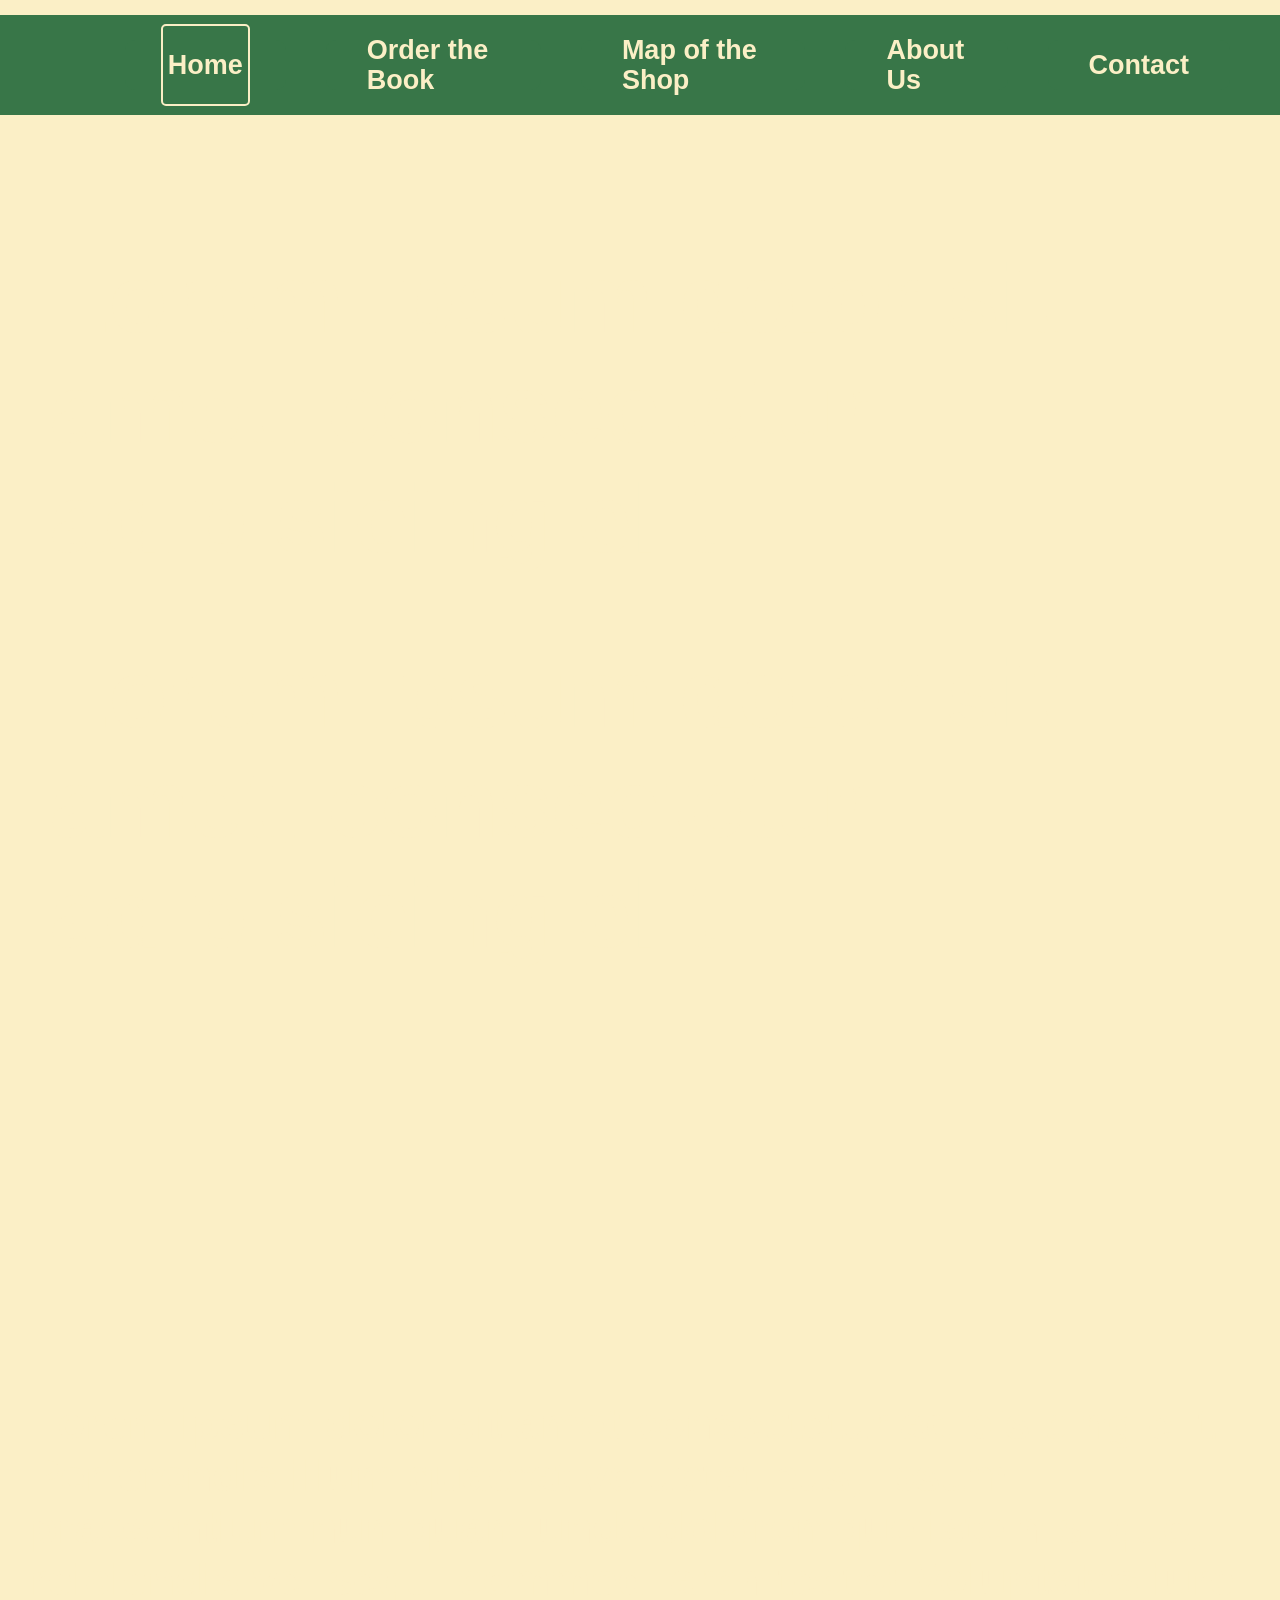
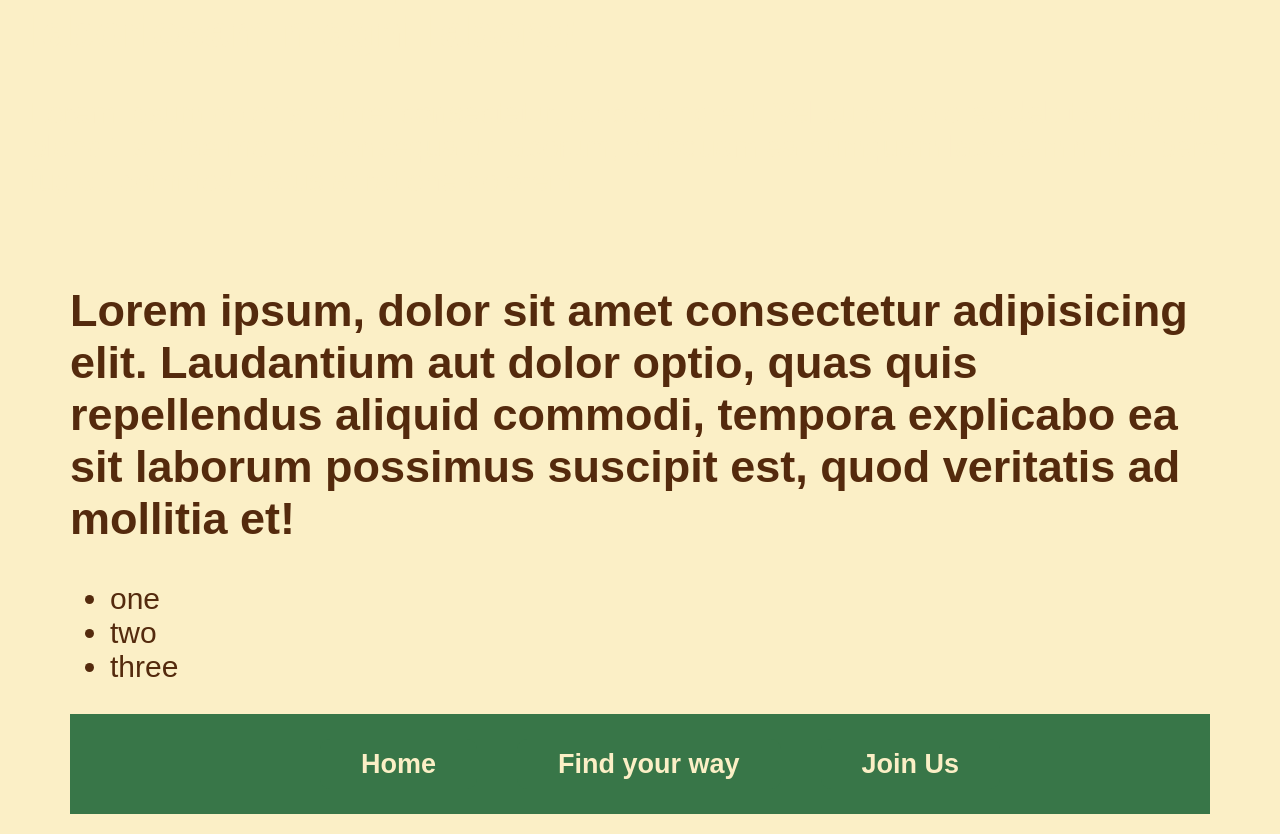
==== index.html @ 25ea09a2 "Created  the main page structure and nav(html+css) Implemented the main page structure and navigatio" ====
<!DOCTYPE html>
<html>
<head>
<title>PuffyLoopHome</title>
<link rel="stylesheet" href="style.css">
</head>
<body>

    <header>
        <ul class="list">
            <li class="logo">
                <img src="file:///C:/Users/PC11/Desktop/Bookshop Dog-Eared Pages/pexels-octavian-5918360.jpg" alt="" width="100%">
            </li>
            <li>
                <a href="file:///C:/Users/PC11/Desktop/Bookshop Dog-Eared Pages/index.html" class="active"><h2>Home</h2></a>
            </li>
            <li>
                <a href="file:///C:/Users/PC11/Desktop/Bookshop Dog-Eared Pages/Order/order.html"><h2>Order the Book</h2></a>
            </li>
            <li>
                <a href="file:///C:/Users/PC11/Desktop/Bookshop Dog-Eared Pages/Map/map.html"><h2>Map of the Shop</h2></a>
            </li>
            <li>
                <a href="file:///C:/Users/PC11/Desktop/Bookshop Dog-Eared Pages/About/about.html"><h2>About Us</h2></a>
            </li>
            <li>
                <a href="file:///C:/Users/PC11/Desktop/Bookshop Dog-Eared Pages/Contact/contact.html"><h2>Contact</h2></a>
            </li>
        </ul>
    </header>

    <img class="mainimg" src="file:///C:/Users/PC11/Desktop/Bookshop Dog-Eared Pages/olena-bohovyk-YDD4_N21rYU-unsplash.jpg" alt="">
        
    <div class="headertext">
        <h1>Lorem ipsum dolor sit amet, consectetur adipisicing elit</h1> 
        <h1>Lorem ipsum dolor sit amet, consectetur adipisicing elit</h1>
    </div>
    
    <div class="text">
        <div class="firsttext">
            <h2>Lorem ipsum dolor sit amet consectetur adipisicing elit. Perferendis illum quaerat voluptatibus, ipsum praesentium numquam unde doloremque iste nisi quo, reiciendis vel sequi commodi architecto! Voluptates iure laboriosam magni labore!</h2>
            <p>Lorem ipsum dolor sit amet consectetur, adipisicing elit. Vel culpa dolores debitis magnam blanditiis vitae mollitia consequatur laborum, quisquam ea numquam labore minima libero, fugiat, commodi natus at ratione dolorem.</p>
        </div>

        <div class="secondtext">
            <h2>Lorem ipsum, dolor sit amet consectetur adipisicing elit. Laudantium aut dolor optio, quas quis repellendus aliquid commodi, tempora explicabo ea sit laborum possimus suscipit est, quod veritatis ad mollitia et!</h2>

            <ul>
                <li>one</li>
                <li>two</li>
                <li>three</li>
            </ul>


    <article class="down">
        <ul class="list">
            <li>
                <a href="file:///C:/Users/PC11/Desktop/Bookshop Dog-Eared Pages/index.html" class="active"><h2>Home</h2></a>
            </li>
            <li>
                <a href="file:///C:/Users/PC11/Desktop/Bookshop Dog-Eared Pages/Map/map.html"><h2>Find your way</h2></a>
            </li>
            <li>
                <a href="file:///C:/Users/PC11/Desktop/Bookshop Dog-Eared Pages/Contact/contact.html"><h2>Join Us</h2></a>
            </li>
        </ul>
    </article>
 
</body>
</html>
---- style.css ----
body{
    margin: 0px;
    padding: 0px;
    font-family: sans-serif;
    font-size: 15px;
    color: rgb(251, 239, 198);
    background-color: rgb(251, 239, 198);
}

.list li{
    display: flex;
    flex: 0 1 auto;
    vertical-align: middle;
    align-items: center;
    font-weight: 900;
    font-size: large;
    height: 50px;
}

.list li:not(.logo){
    padding: 0 2em;
    background-color: rgb(56, 118, 72);
    border-radius: 10px;
    margin: 20px;
}

.list li:not(.logo):hover{
    background-color: rgb(1, 46, 27);
}

header .list {
    background-color:rgb(56, 118, 72);
    padding: 0 2em;
    height: 100px;
    align-items: center;
}

header .logo{
    padding: 10px;
    width: 50px;
    margin: 10px;
}

header img, a{
    border-radius: 5px;
}

a {
    line-height: 30px;
    text-decoration: none;
    color: rgb(251, 239, 198);
    padding: 2px 5px;
}

header{
    position: sticky;
    top: 0;
    width: 100%;
}

.list{
    display: flex;
    justify-content: space-around;
}

header a.active {
    border: 2px solid rgb(251, 239, 198);
}

html {
    scroll-behavior: smooth;
}

.headertext{
    position: relative;
    color: rgb(251, 239, 198);
    padding: 50px;
    font-size: 320%;
}

.mainimg{
    width: 100%;
    position: absolute;
}

.text{
    display: flex;
    flex-direction: column;
    position: relative;
    margin-top: 10%;
}

.firsttext{
    color: rgb(251, 239, 198);
    padding: 150px 30px 0 30px ;
    font-size: 200%;
}

.secondtext{
    color: rgb(84, 42, 13);
    padding: 20px;
    font-size: 200%;
    margin-left: 50px;
    margin-right: 50px;
}

.flex{
    display: flex;
    flex-direction: row;
    flex-wrap: nowrap;
    gap: 8px;
    margin-left: 0;
    overflow-x: auto;
    overflow-y: hidden;
    padding-right: 20px;
}

.flex img{
    border-radius: 10px;
    flex: 0 0 300px;
    width: 225px;
    height: 300px;
    object-fit: cover;
    transition: transform 0.3s ease;
}

.flex img:hover {
    transform: scale(1.15);
}

.down{
    width: 100%;
    background-color: rgb(56, 118, 72);
    height: 100px;
    justify-content: space-around;
    display: flex;
    align-items: center;
}


@media (max-width: 600px){

}
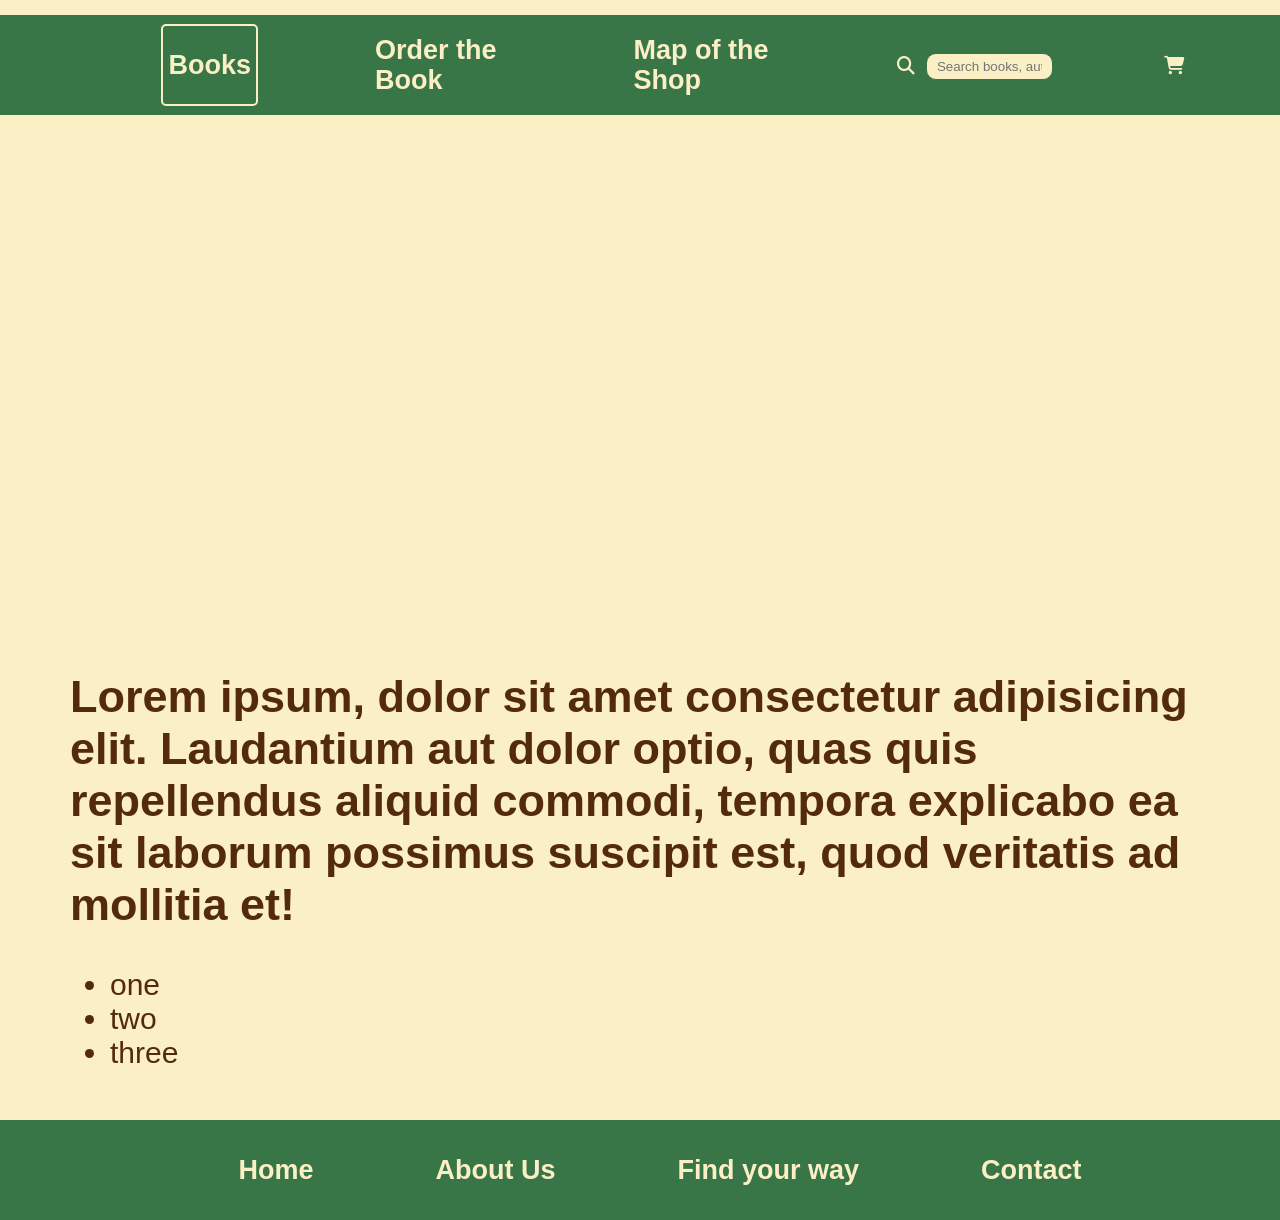
==== commit f3d0ed6c: "Updated the Main page (html+css), promts. Updated the Main page (html+css), promts.: Renamed the ma" ====
--- a/index.html
+++ b/index.html
@@ -1,8 +1,10 @@
 <!DOCTYPE html>
 <html>
 <head>
-<title>PuffyLoopHome</title>
+<title>BookshopDog-EaredPagesHome</title>
 <link rel="stylesheet" href="style.css">
+<link rel="stylesheet" href="https://cdnjs.cloudflare.com/ajax/libs/font-awesome/6.6.0/css/all.min.css">
+
 </head>
 <body>
 
@@ -12,7 +14,7 @@
                 <img src="file:///C:/Users/PC11/Desktop/Bookshop Dog-Eared Pages/pexels-octavian-5918360.jpg" alt="" width="100%">
             </li>
             <li>
-                <a href="file:///C:/Users/PC11/Desktop/Bookshop Dog-Eared Pages/index.html" class="active"><h2>Home</h2></a>
+                <a href="file:///C:/Users/PC11/Desktop/Bookshop Dog-Eared Pages/index.html" class="active"><h2>Books</h2></a>
             </li>
             <li>
                 <a href="file:///C:/Users/PC11/Desktop/Bookshop Dog-Eared Pages/Order/order.html"><h2>Order the Book</h2></a>
@@ -20,22 +22,21 @@
             <li>
                 <a href="file:///C:/Users/PC11/Desktop/Bookshop Dog-Eared Pages/Map/map.html"><h2>Map of the Shop</h2></a>
             </li>
-            <li>
-                <a href="file:///C:/Users/PC11/Desktop/Bookshop Dog-Eared Pages/About/about.html"><h2>About Us</h2></a>
+            <li class="search">
+                <a href="#"><input type="text" placeholder="Search books, autors, ISBNs"></a>
             </li>
-            <li>
-                <a href="file:///C:/Users/PC11/Desktop/Bookshop Dog-Eared Pages/Contact/contact.html"><h2>Contact</h2></a>
+            <li class="busket">
+                <a href="#"></a>
             </li>
         </ul>
     </header>
 
-    <img class="mainimg" src="file:///C:/Users/PC11/Desktop/Bookshop Dog-Eared Pages/olena-bohovyk-YDD4_N21rYU-unsplash.jpg" alt="">
-        
-    <div class="headertext">
-        <h1>Lorem ipsum dolor sit amet, consectetur adipisicing elit</h1> 
-        <h1>Lorem ipsum dolor sit amet, consectetur adipisicing elit</h1>
-    </div>
-    
+
+
+    bestsellers
+
+
+
     <div class="text">
         <div class="firsttext">
             <h2>Lorem ipsum dolor sit amet consectetur adipisicing elit. Perferendis illum quaerat voluptatibus, ipsum praesentium numquam unde doloremque iste nisi quo, reiciendis vel sequi commodi architecto! Voluptates iure laboriosam magni labore!</h2>
@@ -50,18 +51,22 @@
                 <li>two</li>
                 <li>three</li>
             </ul>
-
+        </div>  
+    </div>
 
     <article class="down">
         <ul class="list">
             <li>
-                <a href="file:///C:/Users/PC11/Desktop/Bookshop Dog-Eared Pages/index.html" class="active"><h2>Home</h2></a>
+                <a href="file:///C:/Users/PC11/Desktop/Bookshop Dog-Eared Pages/index.html"><h2>Home</h2></a>
+            </li>
+             <li>
+                <a href="file:///C:/Users/PC11/Desktop/Bookshop Dog-Eared Pages/About/about.html"><h2>About Us</h2></a>
             </li>
             <li>
                 <a href="file:///C:/Users/PC11/Desktop/Bookshop Dog-Eared Pages/Map/map.html"><h2>Find your way</h2></a>
             </li>
             <li>
-                <a href="file:///C:/Users/PC11/Desktop/Bookshop Dog-Eared Pages/Contact/contact.html"><h2>Join Us</h2></a>
+                <a href="file:///C:/Users/PC11/Desktop/Bookshop Dog-Eared Pages/Contact/contact.html"><h2>Contact</h2></a>
             </li>
         </ul>
     </article>
--- a/style.css
+++ b/style.css
@@ -1,3 +1,7 @@
+html {
+    scroll-behavior: smooth;
+}
+
 body{
     margin: 0px;
     padding: 0px;
@@ -67,15 +71,30 @@
     border: 2px solid rgb(251, 239, 198);
 }
 
-html {
-    scroll-behavior: smooth;
+.list .search input{
+    margin-left: 5%;
+    padding: 5px 10px;
+    border-radius: 10px;
+    background-color: rgb(251, 239, 198);
+    border: 1px solid  rgb(56, 118, 72) ;
+    box-sizing: border-box;
+    outline: none;
+    margin-top: 0;
+    width: 100%;
 }
 
-.headertext{
-    position: relative;
-    color: rgb(251, 239, 198);
-    padding: 50px;
-    font-size: 320%;
+.list .search::before{
+    content: "\f002";
+    vertical-align: middle;
+    font-family: "Font Awesome 6 Free";
+    color:  rgb(251, 239, 198);
+}
+
+.list .busket::before{
+    content: "\f07a";
+    vertical-align: middle;
+    font-family: "Font Awesome 6 Free";
+    color:  rgb(251, 239, 198);
 }
 
 .mainimg{
@@ -87,12 +106,11 @@
     display: flex;
     flex-direction: column;
     position: relative;
-    margin-top: 10%;
 }
 
 .firsttext{
     color: rgb(251, 239, 198);
-    padding: 150px 30px 0 30px ;
+    padding: 0px 30px 0 30px ;
     font-size: 200%;
 }
 
@@ -130,13 +148,13 @@
 
 .down{
     width: 100%;
-    background-color: rgb(56, 118, 72);
+    background-color:  rgb(56, 118, 72);
     height: 100px;
     justify-content: space-around;
     display: flex;
     align-items: center;
+    position: relative;
 }
-
 
 @media (max-width: 600px){
 
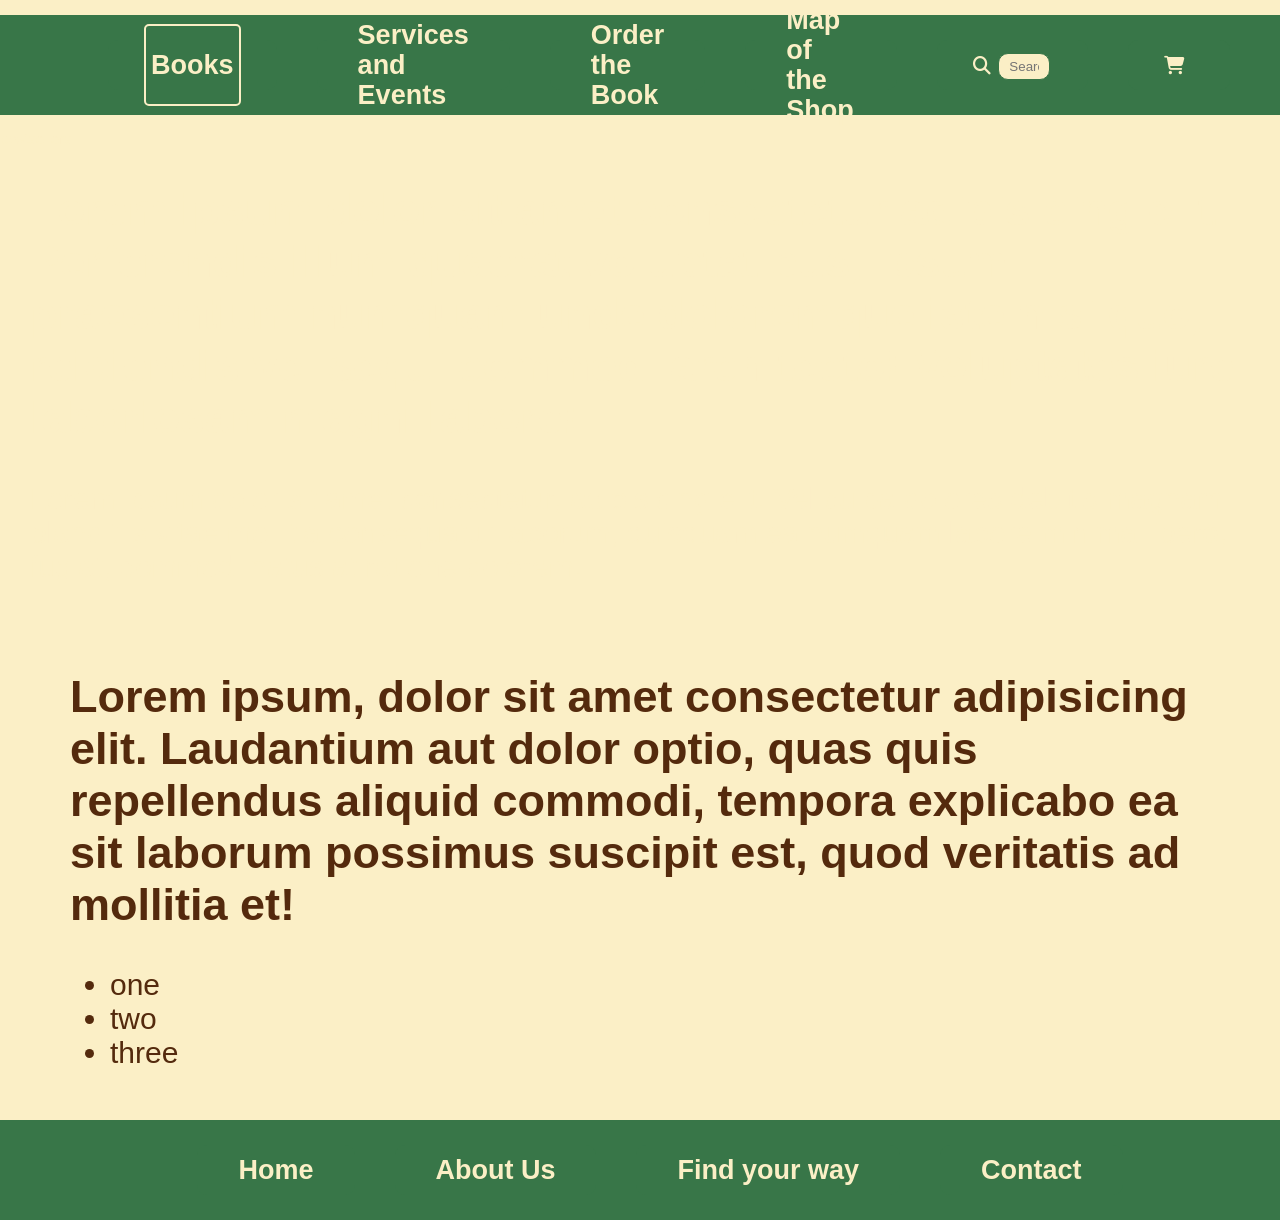
==== commit ca93bf98: "Updated Books Page (html+css) Updated Books Page (html+css): Updated the top navigation by adding t" ====
--- a/index.html
+++ b/index.html
@@ -15,6 +15,9 @@
             </li>
             <li>
                 <a href="file:///C:/Users/PC11/Desktop/Bookshop Dog-Eared Pages/index.html" class="active"><h2>Books</h2></a>
+            </li>
+            <li>
+                <a href="file:///C:/Users/PC11/Desktop/Bookshop Dog-Eared Pages/index.html"><h2>Services and Events</h2></a>
             </li>
             <li>
                 <a href="file:///C:/Users/PC11/Desktop/Bookshop Dog-Eared Pages/Order/order.html"><h2>Order the Book</h2></a>
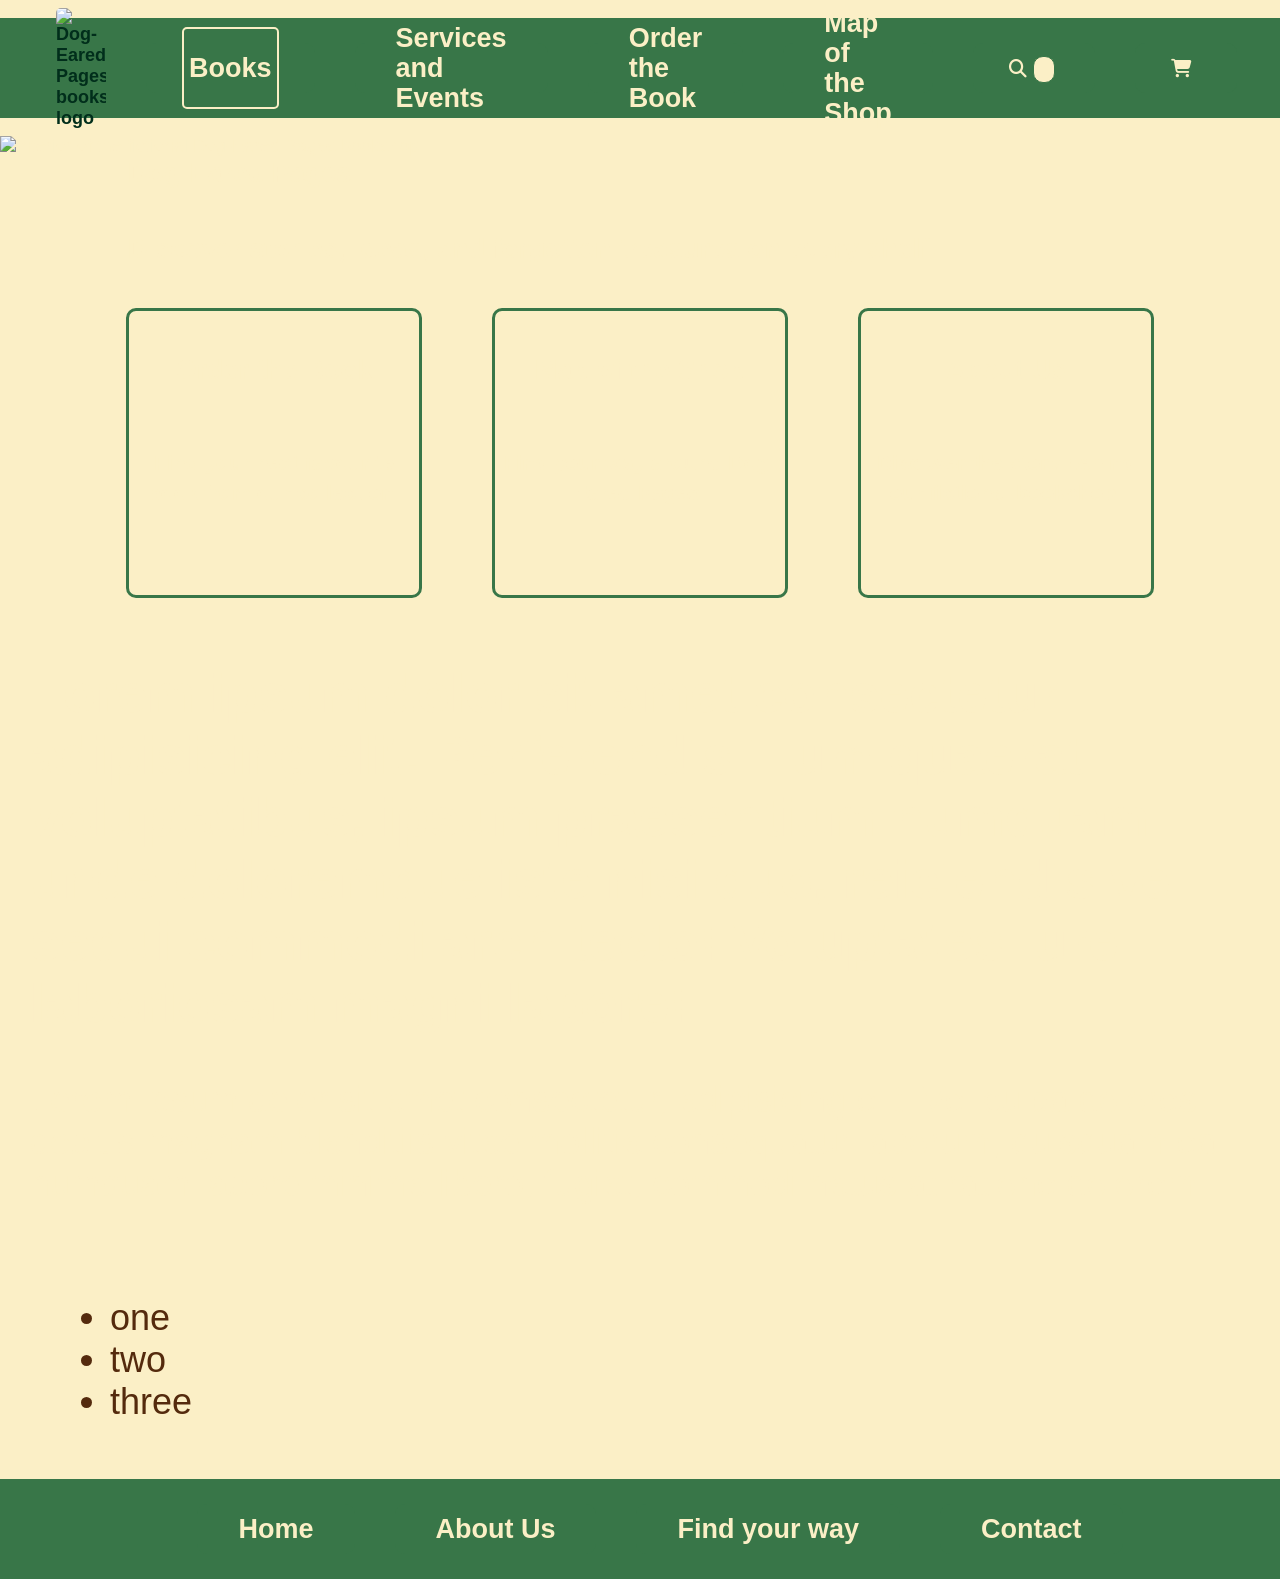
==== commit 97ca0011: "Updated the Home page (html+css) Updated the Home page (html+css): Updated the Home page to align w" ====
--- a/index.html
+++ b/index.html
@@ -1,7 +1,7 @@
 <!DOCTYPE html>
 <html>
 <head>
-<title>BookshopDog-EaredPagesHome</title>
+<title>Home | Bookshop Dog-Eared Pages</title>
 <link rel="stylesheet" href="style.css">
 <link rel="stylesheet" href="https://cdnjs.cloudflare.com/ajax/libs/font-awesome/6.6.0/css/all.min.css">
 
@@ -9,36 +9,70 @@
 <body>
 
     <header>
-        <ul class="list">
-            <li class="logo">
-                <img src="file:///C:/Users/PC11/Desktop/Bookshop Dog-Eared Pages/pexels-octavian-5918360.jpg" alt="" width="100%">
-            </li>
-            <li>
-                <a href="file:///C:/Users/PC11/Desktop/Bookshop Dog-Eared Pages/index.html" class="active"><h2>Books</h2></a>
-            </li>
-            <li>
-                <a href="file:///C:/Users/PC11/Desktop/Bookshop Dog-Eared Pages/index.html"><h2>Services and Events</h2></a>
-            </li>
-            <li>
-                <a href="file:///C:/Users/PC11/Desktop/Bookshop Dog-Eared Pages/Order/order.html"><h2>Order the Book</h2></a>
-            </li>
-            <li>
-                <a href="file:///C:/Users/PC11/Desktop/Bookshop Dog-Eared Pages/Map/map.html"><h2>Map of the Shop</h2></a>
-            </li>
-            <li class="search">
-                <a href="#"><input type="text" placeholder="Search books, autors, ISBNs"></a>
-            </li>
-            <li class="busket">
-                <a href="#"></a>
-            </li>
-        </ul>
+        <nav>
+            <ul class="list">
+                <li class="logo">
+                    <img src="pic/logo.jpg" alt="Dog-Eared Pages bookshop logo" width="100%">
+                </li>
+                <li>
+                    <a href="index.html" class="active"><h2>Books</h2></a>
+                </li>
+                <li>
+                    <a href="services.html"><h2>Services and Events</h2></a>
+                </li>
+                <li>
+                    <a href="order.html"><h2>Order the Book</h2></a>
+                </li>
+                <li>
+                    <a href="map.html"><h2>Map of the Shop</h2></a>
+                </li>
+                <li class="search">
+                    <a href="#"><input type="text" placeholder="Search books, authors, ISBNs"></a>
+                </li>
+                <li class="busket">
+                    <a href="#"></a>
+                </li>
+            </ul>
+        </nav>
     </header>
 
+    <main>
+        <section class="hero">
+            <img class="homeimg" src="pic/1olena-bohovyk.jpg" alt="Interior of the fictional Dog-Eared Pages bookshop">
 
+            <div class="hero_text">
+                <h1>Dog-Eared Pages</h1>
+                <h2>Discover stories, ideas, and forgotten treasures on every shelf.</h2>
+            </div>
+        </section>
 
-    bestsellers
+        <section class="menu_info">
+            <div class="menucards">
 
+                <a href="order.html" class="card">
+                    <div>
+                        <h1>Order the Book</h1>
+                    </div>
+                    <h3>Find your next favourite book from our collection.</h3>
+                </a>
 
+                <a href="map.html" class="card">
+                    <div>
+                        <h1>Map of the Shop</h1>
+                    </div>
+                    <h3>Find your way around Dog-Eared Pages.</h3>
+                </a>
+
+                <a href="about.html" class="card">
+                    <div>
+                        <h1>About Us</h1>
+                    </div>
+                    <h3>Discover the story behind our fictional bookshop.</h3>
+                </a>
+
+            </div>
+        </section>
+    </div>
 
     <div class="text">
         <div class="firsttext">
@@ -47,8 +81,6 @@
         </div>
 
         <div class="secondtext">
-            <h2>Lorem ipsum, dolor sit amet consectetur adipisicing elit. Laudantium aut dolor optio, quas quis repellendus aliquid commodi, tempora explicabo ea sit laborum possimus suscipit est, quod veritatis ad mollitia et!</h2>
-
             <ul>
                 <li>one</li>
                 <li>two</li>
@@ -56,23 +88,24 @@
             </ul>
         </div>  
     </div>
+    </main>
 
-    <article class="down">
+    <footer class="down">
         <ul class="list">
             <li>
-                <a href="file:///C:/Users/PC11/Desktop/Bookshop Dog-Eared Pages/index.html"><h2>Home</h2></a>
+                <a href="index.html"><h2>Home</h2></a>
             </li>
              <li>
-                <a href="file:///C:/Users/PC11/Desktop/Bookshop Dog-Eared Pages/About/about.html"><h2>About Us</h2></a>
+                <a href="about.html"><h2>About Us</h2></a>
             </li>
             <li>
-                <a href="file:///C:/Users/PC11/Desktop/Bookshop Dog-Eared Pages/Map/map.html"><h2>Find your way</h2></a>
+                <a href="map.html"><h2>Find your way</h2></a>
             </li>
             <li>
-                <a href="file:///C:/Users/PC11/Desktop/Bookshop Dog-Eared Pages/Contact/contact.html"><h2>Contact</h2></a>
+                <a href="contact.html"><h2>Contact</h2></a>
             </li>
         </ul>
-    </article>
+    </footer>
  
 </body>
 </html>
--- a/style.css
+++ b/style.css
@@ -6,11 +6,12 @@
     margin: 0px;
     padding: 0px;
     font-family: sans-serif;
-    font-size: 15px;
-    color: rgb(251, 239, 198);
-    background-color: rgb(251, 239, 198);
-}
-
+    font-size: 18px;
+    color: rgb(1, 46, 27);
+    background-color: rgb(251, 239, 198);
+}
+
+/*--header--*/
 .list li{
     display: flex;
     flex: 0 1 auto;
@@ -30,6 +31,10 @@
 
 .list li:not(.logo):hover{
     background-color: rgb(1, 46, 27);
+}
+
+.list li:not(.logo) {
+    transition: background-color 0.3s ease;
 }
 
 header .list {
@@ -97,17 +102,25 @@
     color:  rgb(251, 239, 198);
 }
 
-.mainimg{
+/*--home--*/
+.hero{
+    color: rgb(251, 239, 198);
+}
+.homeimg{
     width: 100%;
     position: absolute;
 }
 
-.text{
+.hero_text{
     display: flex;
     flex-direction: column;
     position: relative;
-}
-
+    padding-left: 10%;
+}
+
+.text{
+    position: relative;
+}
 .firsttext{
     color: rgb(251, 239, 198);
     padding: 0px 30px 0 30px ;
@@ -122,30 +135,51 @@
     margin-right: 50px;
 }
 
-.flex{
-    display: flex;
-    flex-direction: row;
-    flex-wrap: nowrap;
-    gap: 8px;
-    margin-left: 0;
-    overflow-x: auto;
-    overflow-y: hidden;
-    padding-right: 20px;
-}
-
-.flex img{
-    border-radius: 10px;
-    flex: 0 0 300px;
-    width: 225px;
-    height: 300px;
-    object-fit: cover;
-    transition: transform 0.3s ease;
-}
-
-.flex img:hover {
-    transform: scale(1.15);
-}
-
+/*--menu--*/
+.menu_info{
+    position: relative;
+    display: flex;
+    margin-left: 20px;
+    margin-right: 20px;
+    flex-wrap: wrap;
+}
+
+.menu_info > div{
+    flex: 1 1 0%;
+    padding: 20px 20px;
+    border-radius: 10px;
+}
+
+.menucards{
+    display: flex;
+    width: 100%;
+    gap: 70px;
+    justify-content: center;
+}
+
+.card {
+    border: 3px solid rgb(56, 118, 72);
+    border-radius: 10px;
+    transition: 0.3s ease;
+    height: 280px;
+    width: 280px;
+    cursor: pointer;
+    align-items: center;
+    text-align: center;
+}
+
+.card > div{
+    flex: 1 1 0%;
+    padding: 20px 20px;
+    border-radius: 10px;
+}
+
+.card:hover {
+    background-color: rgb(56, 118, 72);
+    color: rgb(251, 239, 198);
+}
+
+/*--down--*/
 .down{
     width: 100%;
     background-color:  rgb(56, 118, 72);
@@ -157,5 +191,235 @@
 }
 
 @media (max-width: 600px){
-
-}+    .list {
+        flex-direction: column;
+    }
+     .menucards {
+        flex-direction: column;
+    }
+}
+
+/*--order--*/
+.order{
+    display: flex;
+    flex-wrap: wrap;
+    width: 100%;
+}
+    
+.order > div{
+    flex: 1 1 0%;
+    background-color: rgb(251, 239, 198);
+}
+
+.order .menucards1{
+    border: 1px solid rgb(56, 118, 72);
+    border-radius: 10px;
+    padding: 0 25px 15px;
+    width: 75%;
+    margin-left: 20%;
+}
+
+.order .terms a{
+    color: rgb(56, 118, 72);
+}
+
+.order_button{
+line-height: 1.6;
+}
+
+.order .button a{
+    color: rgb(1, 46, 27);
+    text-decoration: none;
+}
+
+.order .text1{
+    display: flex;
+    justify-content: flex-start;
+    padding: 1% 0;
+    align-items: center;
+}
+
+.order_button input{
+    padding: 5px 10px;
+    border-radius: 10px;
+    background-color: rgb(251, 239, 198);
+    border: 1px solid rgb(1, 46, 27);
+    box-sizing: border-box;
+    outline: none;
+    margin-top: 0;
+    width: 100%;
+}
+
+.order_button input:hover{
+    border-color: rgb(56, 118, 72);
+}
+
+.order_info button{
+    color: rgb(1, 46, 27);
+    border: solid 2px rgb(1, 46, 27);
+    background-color: rgb(251, 239, 198);
+    text-align: center;
+    padding: 0 30px;
+    border-radius: 10px;
+    margin-top: 20px;
+    margin-left: 35%;
+    margin-bottom: 5%;
+}
+
+.order_info button:hover{
+    background-color: rgb(56, 118, 72);
+    cursor: pointer;
+}
+
+.order .order_header{
+    margin: 10% 10%;
+    height: 100%;
+}
+
+.radio-group {
+    display: flex;
+    align-items: center;
+    gap: 20px;
+}
+
+.radio-group label {
+    display: flex;
+    align-items: center;
+    gap: 5px;
+}
+
+.order #book-category{
+    color: rgb(251, 239, 198);
+    background-color:  rgb(56, 118, 72);
+}
+
+.order ::placeholder{
+    color: rgb(251, 239, 198);
+}
+
+.order #special-info{
+    background-color:  rgb(56, 118, 72);
+}
+
+.order .order_button1{
+    display: inline-block;
+    padding: 10px 20px;
+    background-color: rgb(56, 118, 72);
+    color: rgb(251, 239, 198);
+    border-radius: 10px;
+    margin-left: 25%;
+    margin-top: 3%;
+    color: rgb(1, 46, 27);
+    border: solid 2px rgb(1, 46, 27);
+    background-color: rgb(251, 239, 198);
+    text-align: center;
+    font-size: 22px;
+}
+
+.order .order_button1:hover{
+    background-color: rgb(56, 118, 72);
+    cursor: pointer;
+}
+
+/*--map--*/
+.mainimg{
+    width: 100%;
+    position: absolute;
+}
+
+/*--about--*/
+.about_main{
+    padding-left: 4%;
+    padding-right: 4%;
+}
+
+.about_button {
+    display: inline-block;
+    padding: 10px 20px;
+    background-color: rgb(56, 118, 72);
+    color: rgb(251, 239, 198);
+    border-radius: 10px;
+    margin-left: 5%;
+    color: rgb(1, 46, 27);
+    border: solid 2px rgb(1, 46, 27);
+    background-color: rgb(251, 239, 198);
+    text-align: center;
+}
+
+.about_button:hover{
+    background-color: rgb(56, 118, 72);
+    cursor: pointer;
+}
+
+.about_button1{
+    display: inline-block;
+    padding: 10px 20px;
+    background-color: rgb(56, 118, 72);
+    color: rgb(251, 239, 198);
+    border-radius: 10px;
+    margin-left: 5%;
+    color: rgb(1, 46, 27);
+    border: solid 2px rgb(1, 46, 27);
+    background-color: rgb(251, 239, 198);
+    text-align: center;
+}
+
+.about_button1:hover{
+    background-color: rgb(56, 118, 72);
+    cursor: pointer;
+}
+
+.about_main h2 {
+    font-size: 28px;
+}
+
+.about_main h3,
+.about_main a {
+    font-size: 22px;
+}
+
+.about_main p,
+.about_main li {
+    font-size: 18px;
+    line-height: 1.6;
+    padding-left: 2em;
+}
+
+/*--contact--*/
+.contact_main{
+    padding-left: 4%;
+    padding-right: 4%;
+}
+
+.contact_button {
+    display: inline-block;
+    padding: 10px 20px;
+    background-color: rgb(56, 118, 72);
+    color: rgb(251, 239, 198);
+    border-radius: 10px;
+    margin-left: 5%;
+    color: rgb(1, 46, 27);
+    border: solid 2px rgb(1, 46, 27);
+    background-color: rgb(251, 239, 198);
+    text-align: center;
+}
+
+.contact_button:hover{
+    background-color: rgb(56, 118, 72);
+    cursor: pointer;
+}
+
+.contact_main h2 {
+    font-size: 28px;
+}
+
+.contact_main h3,
+.contact_main a {
+    font-size: 22px;
+}
+
+.contact_main p,
+.contact_main li {
+    font-size: 16px;
+    padding-left: 2em;
+}
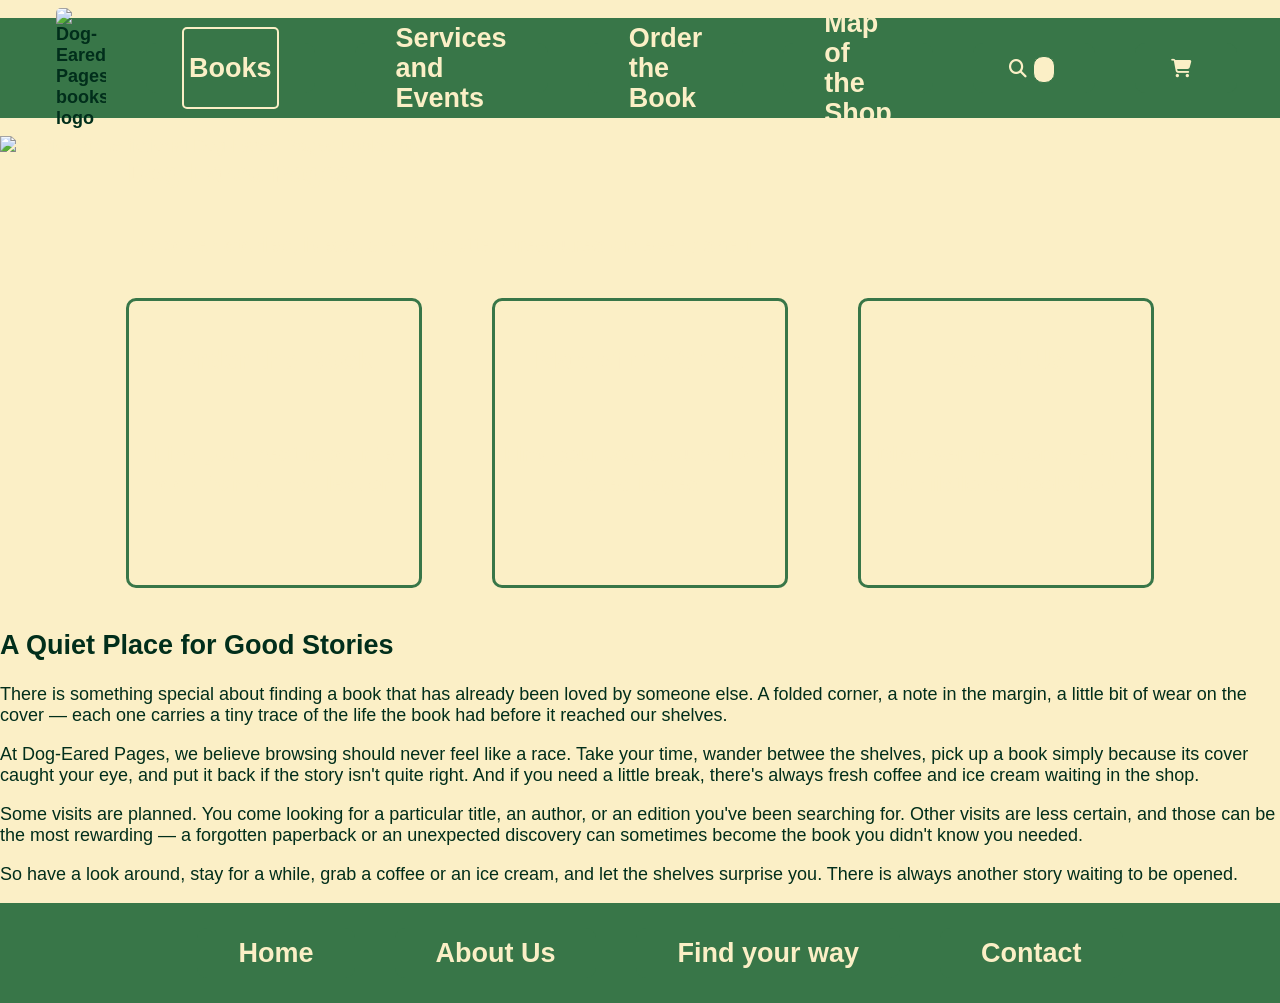
==== commit 3aa93bdf: "Updated the Home page (html) Updated the Home page (html):  Business name and tagline Hero image " ====
--- a/index.html
+++ b/index.html
@@ -1,6 +1,7 @@
 <!DOCTYPE html>
 <html>
 <head>
+<meta name="viewport" content="width=device-width, initial-scale=1.0">
 <title>Home | Bookshop Dog-Eared Pages</title>
 <link rel="stylesheet" href="style.css">
 <link rel="stylesheet" href="https://cdnjs.cloudflare.com/ajax/libs/font-awesome/6.6.0/css/all.min.css">
@@ -38,11 +39,11 @@
 
     <main>
         <section class="hero">
-            <img class="homeimg" src="pic/1olena-bohovyk.jpg" alt="Interior of the fictional Dog-Eared Pages bookshop">
+            <img class="homeimg" src="pic/main_img.jpg" alt="Interior of the fictional Dog-Eared Pages bookshop">
 
             <div class="hero_text">
                 <h1>Dog-Eared Pages</h1>
-                <h2>Discover stories, ideas, and forgotten treasures on every shelf.</h2>
+                <h3>Discover stories, ideas, and forgotten treasures on every shelf.</h3>
             </div>
         </section>
 
@@ -72,22 +73,21 @@
 
             </div>
         </section>
-    </div>
 
-    <div class="text">
-        <div class="firsttext">
-            <h2>Lorem ipsum dolor sit amet consectetur adipisicing elit. Perferendis illum quaerat voluptatibus, ipsum praesentium numquam unde doloremque iste nisi quo, reiciendis vel sequi commodi architecto! Voluptates iure laboriosam magni labore!</h2>
-            <p>Lorem ipsum dolor sit amet consectetur, adipisicing elit. Vel culpa dolores debitis magnam blanditiis vitae mollitia consequatur laborum, quisquam ea numquam labore minima libero, fugiat, commodi natus at ratione dolorem.</p>
+        <div class="text">
+            <h2>A Quiet Place for Good Stories</h2>
+            <p>There is something special about finding a book that has already been loved by someone else.
+                A folded corner, a note in the margin, a little bit of wear on the cover — each one carries a tiny trace
+                of the life the book had before it reached our shelves.</p>
+            <p>At Dog-Eared Pages, we believe browsing should never feel like a race. Take your time, wander betwee
+                the shelves, pick up a book simply because its cover caught your eye, and put it back if the story isn't quite right.
+                And if you need a little break, there's always fresh coffee and ice cream waiting in the shop.</p>
+            <p>Some visits are planned. You come looking for a particular title, an author, or an edition you've been searching for.
+                Other visits are less certain, and those can be the most rewarding — a forgotten paperback or an unexpected discovery can
+                sometimes become the book you didn't know you needed.</p>
+            <p>So have a look around, stay for a while, grab a coffee or an ice cream, and let the shelves surprise you.
+                There is always another story waiting to be opened.</p>
         </div>
-
-        <div class="secondtext">
-            <ul>
-                <li>one</li>
-                <li>two</li>
-                <li>three</li>
-            </ul>
-        </div>  
-    </div>
     </main>
 
     <footer class="down">
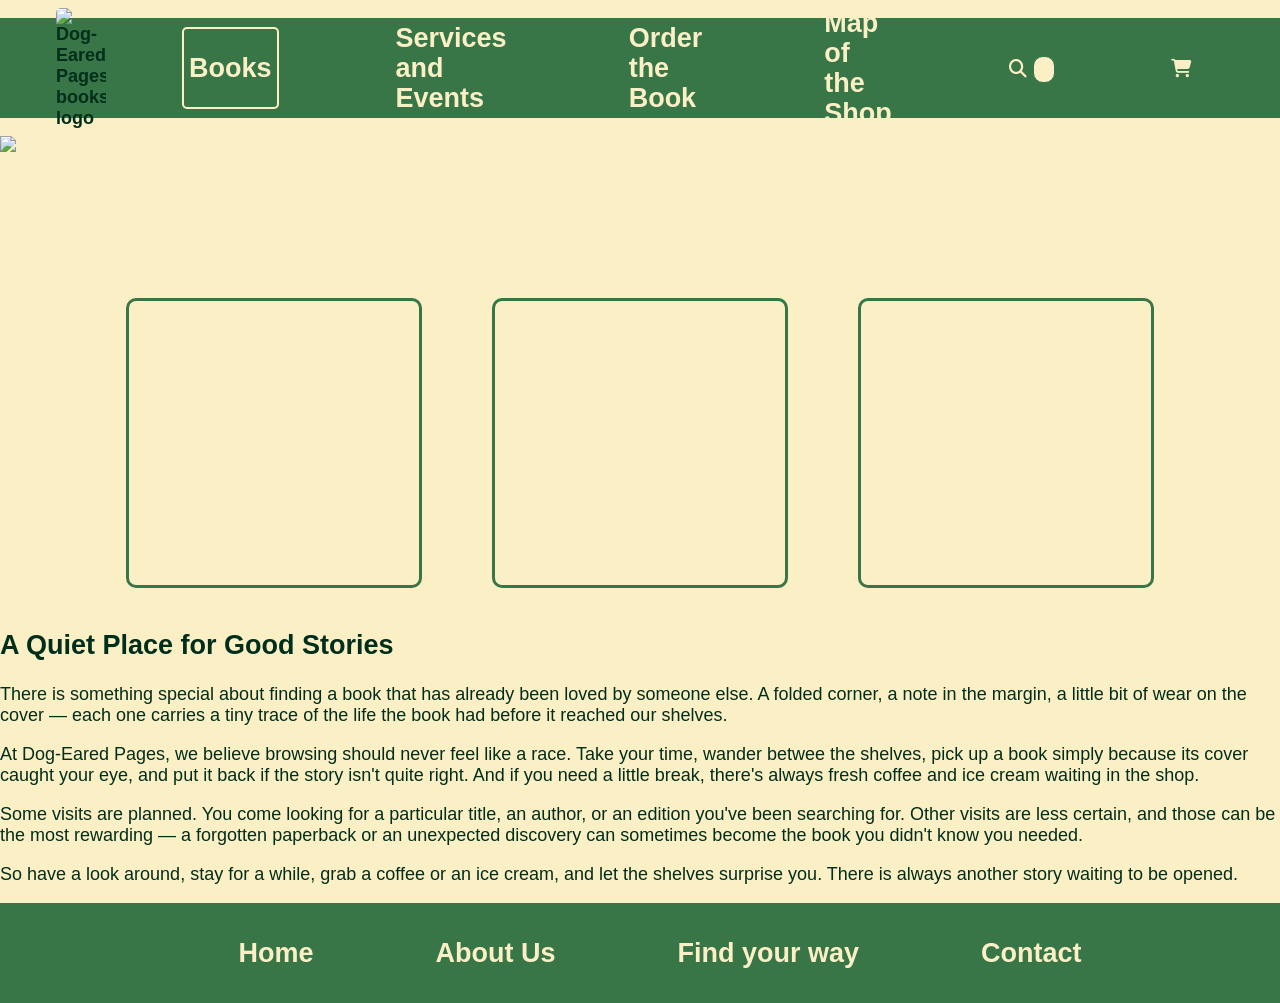
==== commit 70aed242: "Updated the navigation in the hero section. Updated the navigation in the hero section." ====
--- a/index.html
+++ b/index.html
@@ -50,11 +50,11 @@
         <section class="menu_info">
             <div class="menucards">
 
-                <a href="order.html" class="card">
+                <a href="services.html" class="card">
                     <div>
-                        <h1>Order the Book</h1>
+                        <h1>Services and Events</h1>
                     </div>
-                    <h3>Find your next favourite book from our collection.</h3>
+                    <h3>Explore our bookshop services and discover upcoming events.</h3>
                 </a>
 
                 <a href="map.html" class="card">
@@ -64,11 +64,11 @@
                     <h3>Find your way around Dog-Eared Pages.</h3>
                 </a>
 
-                <a href="about.html" class="card">
+                <a href="order.html" class="card">
                     <div>
-                        <h1>About Us</h1>
+                        <h1>Order the Book</h1>
                     </div>
-                    <h3>Discover the story behind our fictional bookshop.</h3>
+                    <h3>Find your next favourite book from our collection.</h3>
                 </a>
 
             </div>
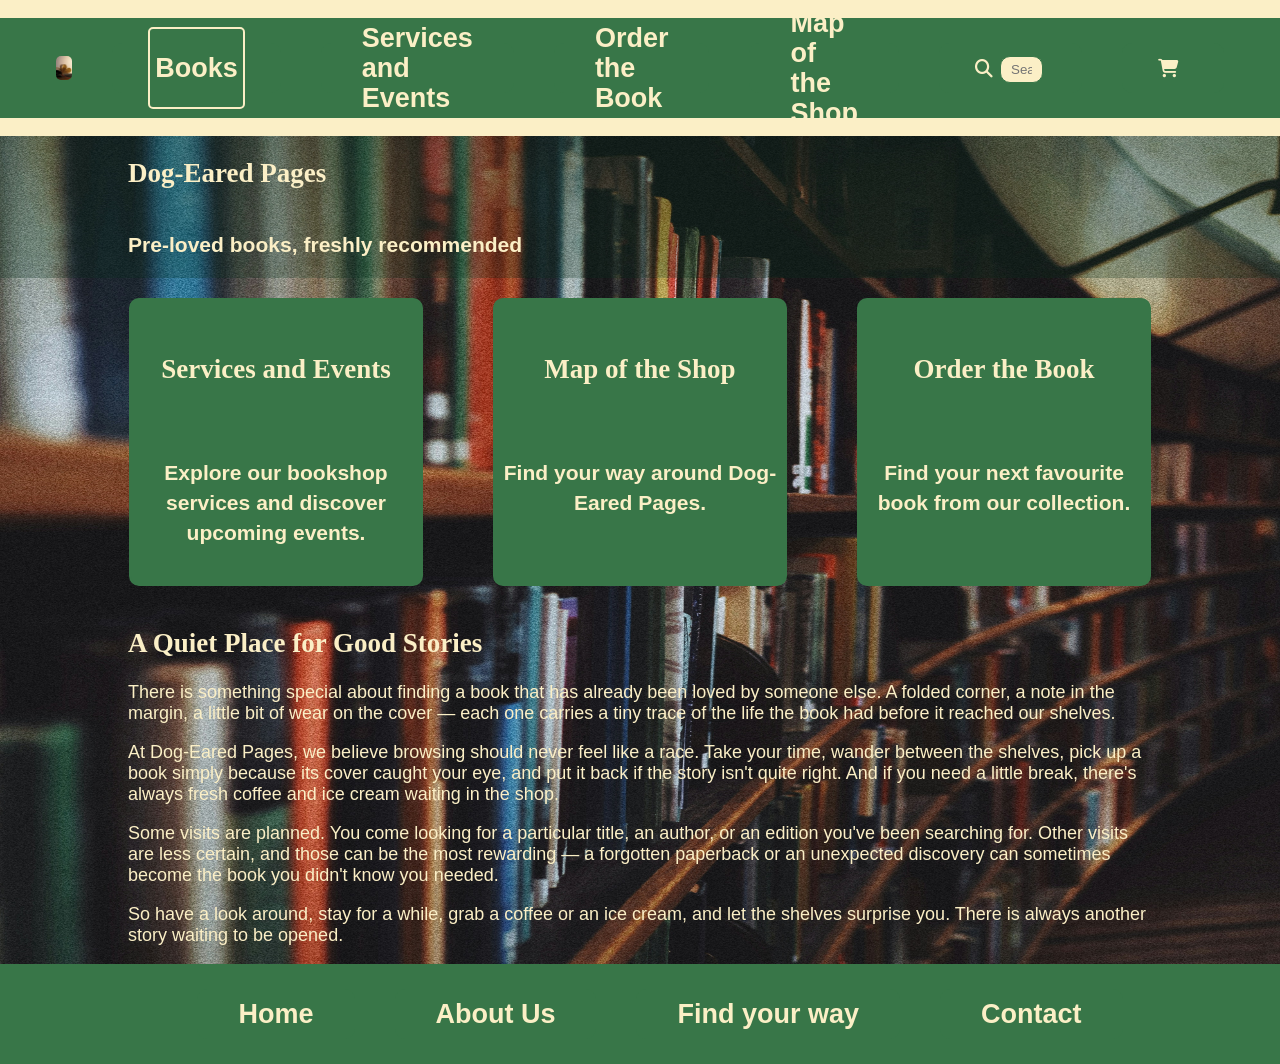
==== commit 03dfb467: "Updated files Due to the addition of the new Books tab containing the book catalog, the tab navigati" ====
--- a/index.html
+++ b/index.html
@@ -16,7 +16,7 @@
                     <img src="pic/logo.jpg" alt="Dog-Eared Pages bookshop logo" width="100%">
                 </li>
                 <li>
-                    <a href="index.html" class="active"><h2>Books</h2></a>
+                    <a href="books.html" class="active"><h2>Books</h2></a>
                 </li>
                 <li>
                     <a href="services.html"><h2>Services and Events</h2></a>
@@ -43,7 +43,7 @@
 
             <div class="hero_text">
                 <h1>Dog-Eared Pages</h1>
-                <h3>Discover stories, ideas, and forgotten treasures on every shelf.</h3>
+                <h3>Pre-loved books, freshly recommended</h3>
             </div>
         </section>
 
@@ -79,7 +79,7 @@
             <p>There is something special about finding a book that has already been loved by someone else.
                 A folded corner, a note in the margin, a little bit of wear on the cover — each one carries a tiny trace
                 of the life the book had before it reached our shelves.</p>
-            <p>At Dog-Eared Pages, we believe browsing should never feel like a race. Take your time, wander betwee
+            <p>At Dog-Eared Pages, we believe browsing should never feel like a race. Take your time, wander between
                 the shelves, pick up a book simply because its cover caught your eye, and put it back if the story isn't quite right.
                 And if you need a little break, there's always fresh coffee and ice cream waiting in the shop.</p>
             <p>Some visits are planned. You come looking for a particular title, an author, or an edition you've been searching for.
--- a/style.css
+++ b/style.css
@@ -7,8 +7,17 @@
     padding: 0px;
     font-family: sans-serif;
     font-size: 18px;
-    color: rgb(1, 46, 27);
     background-color: rgb(251, 239, 198);
+}
+/*--typography--*/
+
+.hero_text h1,
+.text h2,
+.card h1,
+.about_main h2,
+.contact_main h2,
+.order_header h3 {
+    font-family: Georgia, "Times New Roman", serif;
 }
 
 /*--header--*/
@@ -106,9 +115,35 @@
 .hero{
     color: rgb(251, 239, 198);
 }
+
+.hero {
+    position: relative;
+}
+
+.homeimg {
+    position: absolute;
+    width: 100%;
+    height: 900px;
+}
+
+.hero::after {
+    content: "";
+    position: absolute;
+    inset: 0;
+    background: rgba(1, 46, 27, 0.25);
+    z-index: 1;
+    pointer-events: none;
+}
+
+.hero_text {
+    position: relative;
+    z-index: 2;
+}
+
 .homeimg{
     width: 100%;
     position: absolute;
+    height: 900px;
 }
 
 .hero_text{
@@ -120,19 +155,8 @@
 
 .text{
     position: relative;
-}
-.firsttext{
     color: rgb(251, 239, 198);
-    padding: 0px 30px 0 30px ;
-    font-size: 200%;
-}
-
-.secondtext{
-    color: rgb(84, 42, 13);
-    padding: 20px;
-    font-size: 200%;
-    margin-left: 50px;
-    margin-right: 50px;
+    padding: 0px 10% 0 10% ;
 }
 
 /*--menu--*/
@@ -156,28 +180,30 @@
     gap: 70px;
     justify-content: center;
 }
-
 .card {
-    border: 3px solid rgb(56, 118, 72);
+    border: 2px solid rgb(56, 118, 72);
     border-radius: 10px;
-    transition: 0.3s ease;
+    transition: transform 0.3s ease, background-color 0.3s ease;
     height: 280px;
     width: 280px;
     cursor: pointer;
     align-items: center;
     text-align: center;
-}
-
-.card > div{
+        background-color: rgb(56, 118, 72);
+}
+
+.card > div {
     flex: 1 1 0%;
-    padding: 20px 20px;
+    padding: 30px 20px;
     border-radius: 10px;
 }
 
 .card:hover {
-    background-color: rgb(56, 118, 72);
+    background-color: rgba(0, 0, 0, 0.1);
     color: rgb(251, 239, 198);
-}
+    transform: translateY(-4px);
+}
+
 
 /*--down--*/
 .down{
@@ -188,15 +214,6 @@
     display: flex;
     align-items: center;
     position: relative;
-}
-
-@media (max-width: 600px){
-    .list {
-        flex-direction: column;
-    }
-     .menucards {
-        flex-direction: column;
-    }
 }
 
 /*--order--*/
@@ -322,10 +339,216 @@
 }
 
 /*--map--*/
-.mainimg{
-    width: 100%;
+.map_container {
+    position: relative;
+    width: 100%;
+}
+
+.mainimg {
+    display: block;
+    width: 100%;
+    height: auto;
+}
+
+.map_container > img {
+    width: 100%;
+    display: block;
+}
+
+.map_marker {
     position: absolute;
-}
+    cursor: pointer;
+    width: 35px;
+    height: 35px;
+    border-radius: 50%;
+    background: rgb(56, 118, 72);
+    color: white;
+    display: flex;
+    justify-content: center;
+    align-items: center;
+}
+
+.rare_books_marker {
+    top: 47%;
+    left: 17%;
+}
+
+.signature_shelf_marker {
+    top: 18%;
+    left: 33%;
+}
+
+.new_arrivals_marker {
+    top: 43%;
+    left: 8%;
+}
+
+.bestsellers_marker {
+    top: 22%;
+    left: 82%;
+}
+
+.classics_marker {
+    top: 75%;
+    left: 52%;
+}
+
+.hidden_gems_marker {
+    top: 55%;
+    left: 23%;
+}
+
+.art_design_marker {
+    top: 13%;
+    left: 63%;
+}
+
+.limited_editions_marker {
+    top: 5%;
+    left: 78%;
+}
+
+.new_noteworthy_marker {
+    top: 35%;
+    left: 95%;
+}
+
+.books_for_collectors_marker {
+    top: 70%;
+    left: 83%;
+}
+
+.ice_cream_vending_machine_marker {
+    top: 10%;
+    left: 19%;
+}
+
+.coffee_vending_machine_marker {
+    top: 15%;
+    left: 9%;
+}
+.map_popup {
+    position: absolute;
+    display: none;
+    width: 340px;
+    padding: 15px;
+    background: #fff;
+    border: 2px solid rgb(56, 118, 72);
+    box-shadow: 0 8px 25px rgba(0,0,0,0.25);
+    z-index: 10;
+    border-radius: 10%;
+}
+
+.rare_books_popup {
+    top: 45%;
+    left: 20%;
+}
+
+.signature_shelf_popup {
+    top: 8%;
+    left: 36%;
+}
+
+.new_arrivals_popup {
+    top: 45%;
+    left: 11%;
+}
+
+.bestsellers_popup {
+    top: 30%;
+    left: 74%;
+}
+
+.classics_popup {
+    top: 50%;
+    left: 57%;
+}
+
+.hidden_gems_popup {
+    top: 51%;
+    left: 26%;
+}
+.art_design_popup {
+    top: 17%;
+    left: 51%;
+}
+
+.limited_editions_popup {
+    top: 8%;
+    left: 55%;
+}
+
+.new_noteworthy_popup {
+    top: 39%;
+    left: 72%;
+}
+.books_for_collectors_popup {
+    top: 40%;
+    left: 63%;
+}
+
+.ice_cream_vending_machine_popup {
+    top: 10%;
+    left: 23%;
+}
+
+.coffee_vending_machine_popup {
+    top: 6%;
+    left: 12%;
+}
+
+#rare_books:checked ~ .rare_books_popup {
+    display: block;
+}
+
+#signature_shelf:checked ~ .signature_shelf_popup {
+    display: block;
+}
+
+#new_arrivals:checked ~ .new_arrivals_popup {
+    display: block;
+}
+
+#bestsellers:checked ~ .bestsellers_popup {
+    display: block;
+}
+
+#classics:checked ~ .classics_popup {
+    display: block;
+}
+
+#hidden_gems:checked ~ .hidden_gems_popup {
+    display: block;
+}
+
+#art_design:checked ~ .art_design_popup {
+    display: block;
+}
+
+#limited_editions:checked ~ .limited_editions_popup {
+    display: block;
+}
+
+#new_noteworthy:checked ~ .new_noteworthy_popup {
+    display: block;
+}
+#books_for_collectors:checked ~ .books_for_collectors_popup {
+    display: block;
+}
+
+#ice_cream_vending_machine:checked ~ .ice_cream_vending_machine_popup {
+    display: block;
+}
+
+#coffee_vending_machine:checked ~ .coffee_vending_machine_popup {
+    display: block;
+}
+
+ .checkbox img{
+    width: 336px;
+    height: 250px;
+    border-radius: 10%;
+ }
 
 /*--about--*/
 .about_main{
@@ -423,3 +646,757 @@
     font-size: 16px;
     padding-left: 2em;
 }
+
+
+
+
+
+@media screen and (max-width: 600px) {
+
+    /* =========================
+       GENERAL MOBILE SETTINGS
+       ========================= */
+
+    html,
+    body {
+        width: 100%;
+        max-width: 100%;
+        margin: 0;
+        padding: 0;
+        overflow-x: hidden;
+    }
+
+    * {
+        box-sizing: border-box;
+    }
+
+
+    /* =========================
+       HEADER
+       ========================= */
+
+    header {
+        position: sticky;
+        top: 0;
+        left: 0;
+
+        width: 100%;
+        max-width: 100%;
+
+        height: auto;
+        margin: 0;
+        padding: 0;
+
+        overflow: hidden;
+        z-index: 100;
+    }
+
+    header nav {
+        width: 100%;
+        max-width: 100%;
+        margin: 0;
+        padding: 0;
+    }
+
+    header .list {
+        display: flex;
+        flex-direction: column;
+        flex-wrap: nowrap;
+
+        justify-content: flex-start;
+        align-items: center;
+
+        width: 100%;
+        max-width: 100%;
+
+        height: auto;
+        min-height: 0;
+
+        margin: 0;
+        padding: 8px 10px;
+
+        gap: 5px;
+
+        background-color: rgb(56, 118, 72);
+    }
+
+
+    /* LOGO */
+
+    header .list .logo {
+        display: flex;
+
+        flex: 0 0 auto;
+
+        width: 50px;
+        max-width: 50px;
+        height: 50px;
+
+        margin: 0;
+        padding: 3px;
+
+        justify-content: center;
+        align-items: center;
+    }
+
+    header .list .logo img {
+        display: block;
+
+        width: 100%;
+        height: 100%;
+
+        object-fit: cover;
+    }
+
+
+    /* NAVIGATION BUTTONS */
+
+    header .list li:not(.logo) {
+        display: flex;
+
+        flex: 0 0 auto;
+
+        width: 100%;
+        max-width: 300px;
+
+        min-height: 36px;
+        height: auto;
+
+        margin: 0;
+        padding: 3px 8px;
+
+        justify-content: center;
+        align-items: center;
+
+        border-radius: 8px;
+    }
+
+    header .list li:not(.logo) a {
+        display: block;
+
+        width: 100%;
+        max-width: 100%;
+
+        margin: 0;
+        padding: 2px 4px;
+
+        text-align: center;
+        line-height: 1.2;
+
+        white-space: normal;
+    }
+
+    header .list li:not(.logo) a h2 {
+        margin: 3px 0;
+        padding: 0;
+
+        font-size: 15px;
+        line-height: 1.2;
+    }
+
+
+    /* SEARCH */
+
+    header .list .search {
+        display: flex;
+
+        flex: 0 0 auto;
+
+        width: 100%;
+        max-width: 300px;
+
+        min-width: 0;
+
+        margin: 0;
+        padding: 3px 8px;
+
+        justify-content: center;
+    }
+
+    header .list .search a {
+        display: block;
+
+        width: 100%;
+        max-width: 100%;
+
+        margin: 0;
+        padding: 0;
+    }
+
+    header .list .search input {
+        display: block;
+
+        width: 100%;
+        max-width: 100%;
+
+        margin: 0;
+        padding: 7px 10px;
+
+        font-size: 14px;
+
+        box-sizing: border-box;
+    }
+
+
+    /* BASKET */
+
+    header .list .busket {
+        display: flex;
+
+        flex: 0 0 auto;
+
+        width: 45px;
+        max-width: 45px;
+        min-width: 45px;
+
+        height: 35px;
+        min-height: 35px;
+
+        margin: 0;
+        padding: 3px;
+
+        justify-content: center;
+        align-items: center;
+    }
+
+
+   /* =========================
+   HERO
+   ========================= */
+
+.hero {
+    position: relative;
+
+    width: 100%;
+    max-width: 100%;
+    height: 350px;
+
+    overflow: hidden;
+}
+
+.homeimg {
+    position: absolute;
+
+    top: 0;
+    left: 0;
+
+    width: 100%;
+    height: 100%;
+
+    object-fit: cover;
+    object-position: center;
+
+    z-index: 0;
+}
+
+.hero_text {
+    position: relative;
+
+    width: 100%;
+    max-width: 100%;
+
+    padding: 70px 8% 0;
+
+    box-sizing: border-box;
+
+    z-index: 1;
+}
+
+.hero_text h1 {
+    font-size: 34px;
+    line-height: 1.1;
+}
+
+.hero_text h3 {
+    font-size: 18px;
+    line-height: 1.4;
+}
+/* =========================
+       CARDS
+       ========================= */
+
+    .menu_info {
+        position: relative;
+
+        width: 100%;
+        max-width: 100%;
+
+        margin: 0;
+        padding: 15px;
+
+        box-sizing: border-box;
+    }
+
+    .menu_info > div {
+        width: 100%;
+        max-width: 100%;
+
+        padding: 10px 0;
+
+        box-sizing: border-box;
+    }
+
+    .menucards {
+        display: flex;
+
+        flex-direction: column;
+        flex-wrap: nowrap;
+
+        align-items: center;
+
+        width: 100%;
+        max-width: 100%;
+
+        gap: 20px;
+
+        box-sizing: border-box;
+    }
+
+.card {
+    flex: 0 0 auto;
+
+    width: 100%;
+    max-width: 320px;
+
+    height: auto;
+    min-height: 180px;
+
+    box-sizing: border-box;
+
+    color: rgb(1, 46, 27);
+}
+
+.card > div {
+    width: 100%;
+    max-width: 100%;
+
+    padding: 15px;
+
+    box-sizing: border-box;
+}
+
+.card h1,
+.card h3 {
+    color: rgb(1, 46, 27);
+}
+
+.card h1 {
+    font-size: 25px;
+    line-height: 1.2;
+}
+
+.card h3 {
+    font-size: 17px;
+    line-height: 1.4;
+}
+
+/* =========================
+   ORDER PAGE
+   ========================= */
+
+.order {
+    display: flex;
+    flex-direction: column;
+    flex-wrap: nowrap;
+
+    width: 100%;
+    max-width: 100%;
+
+    margin: 0;
+    padding: 15px;
+
+    box-sizing: border-box;
+}
+
+.order > div {
+    width: 100%;
+    max-width: 100%;
+
+    flex: none;
+
+    box-sizing: border-box;
+}
+
+
+/* FORM */
+
+.order .order_info {
+    width: 100%;
+    max-width: 100%;
+
+    margin: 0;
+    padding: 0;
+
+    box-sizing: border-box;
+}
+
+.order .menucards1 {
+    width: 100%;
+    max-width: 100%;
+
+    margin: 0;
+    padding: 0 15px 20px;
+
+    box-sizing: border-box;
+}
+
+.order .menucards1 h1 {
+    font-size: 26px;
+    line-height: 1.2;
+}
+
+.order .order_button {
+    width: 100%;
+}
+
+.order .order_button input,
+.order .order_button select,
+.order .order_button textarea {
+    width: 100%;
+    max-width: 100%;
+
+    box-sizing: border-box;
+}
+
+.order .radio-group {
+    flex-wrap: wrap;
+}
+
+.order .order_button1 {
+    display: block;
+
+    width: auto;
+
+    margin: 20px auto 30px;
+}
+
+
+/* INFORMATION BELOW THE FORM */
+
+.order .order_header {
+    width: 100%;
+    max-width: 100%;
+
+    margin: 0;
+    padding: 20px 8% 30px;
+
+    box-sizing: border-box;
+}
+
+.order .order_header h3 {
+    font-size: 22px;
+    line-height: 1.3;
+}
+
+.order .order_header p {
+    font-size: 16px;
+    line-height: 1.6;
+}
+
+
+    /* =========================
+   TEXT BELOW CARDS
+   ========================= */
+
+.text {
+    position: relative;
+
+    width: 100%;
+    max-width: 100%;
+
+    margin: 0;
+    padding: 20px 8%;
+
+    box-sizing: border-box;
+
+    color: rgb(1, 46, 27);
+}
+
+.text h2,
+.text p {
+    color: rgb(1, 46, 27);
+}
+
+.text h2 {
+    font-size: 25px;
+    line-height: 1.2;
+}
+
+.text p {
+    font-size: 16px;
+    line-height: 1.6;
+}
+
+
+    /* =========================
+       FOOTER
+       ========================= */
+
+    .down {
+        width: 100%;
+        max-width: 100%;
+
+        height: auto;
+
+        padding: 10px 0;
+
+        box-sizing: border-box;
+    }
+
+    .down .list {
+        display: flex;
+        flex-direction: column;
+
+        width: 100%;
+        max-width: 100%;
+
+        height: auto;
+
+        margin: 0;
+        padding: 0;
+    }
+
+    .down .list li {
+        width: 90%;
+        max-width: 300px;
+
+        margin: 3px auto;
+    }
+}
+
+
+
+
+/* =========================
+   TABLET
+   601px - 1024px
+   ========================= */
+
+@media screen and (min-width: 601px) and (max-width: 1024px) {
+html,
+body {
+    min-height: 100%;
+}
+
+body {
+    min-height: 100vh;
+    display: flex;
+    flex-direction: column;
+}
+
+main {
+    flex: 1 0 auto;
+}
+
+footer {
+    flex-shrink: 0;
+}
+
+    * {
+        box-sizing: border-box;
+    }
+/* HEADER */
+
+    header {
+        width: 100%;
+        max-width: 100%;
+        overflow: hidden;
+    }
+
+    header nav {
+        width: 100%;
+        max-width: 100%;
+        margin: 0;
+        padding: 0;
+    }
+
+    header .list {
+        display: flex;
+        flex-direction: row;
+        flex-wrap: nowrap;
+
+        width: 100%;
+        max-width: 100%;
+
+        height: auto;
+        min-height: 80px;
+
+        margin: 0;
+        padding: 10px;
+
+        gap: 8px;
+
+        justify-content: space-between;
+        align-items: center;
+
+        overflow: hidden;
+    }
+
+
+    /* LOGO */
+
+    header .list .logo {
+        flex: 0 0 45px;
+
+        width: 45px;
+        max-width: 45px;
+
+        height: 45px;
+
+        margin: 0;
+        padding: 3px;
+    }
+
+    header .list .logo img {
+        display: block;
+
+        width: 100%;
+        height: 100%;
+
+        object-fit: cover;
+    }
+
+
+    /* NAVIGATION ITEMS */
+
+    header .list li:not(.logo) {
+        flex: 1 1 auto;
+
+        min-width: 0;
+        width: auto;
+        max-width: none;
+
+        height: auto;
+        min-height: 40px;
+
+        margin: 0;
+        padding: 4px 6px;
+
+        justify-content: center;
+        align-items: center;
+    }
+
+    header .list li:not(.logo) a {
+        display: block;
+
+        width: 100%;
+        max-width: 100%;
+
+        margin: 0;
+        padding: 2px;
+
+        text-align: center;
+
+        line-height: 1.1;
+    }
+
+    header .list li:not(.logo) a h2 {
+        margin: 2px 0;
+        padding: 0;
+
+        font-size: 13px;
+        line-height: 1.2;
+    }
+
+
+    /* SEARCH */
+
+    header .list .search {
+        flex: 1 1 120px;
+
+        min-width: 80px;
+        max-width: 150px;
+
+        margin: 0;
+        padding: 4px;
+    }
+
+    header .list .search a {
+        width: 100%;
+        margin: 0;
+        padding: 0;
+    }
+
+    header .list .search input {
+        width: 100%;
+        max-width: 100%;
+
+        margin: 0;
+        padding: 6px 7px;
+
+        font-size: 12px;
+    }
+
+
+    /* BASKET */
+
+    header .list .busket {
+        flex: 0 0 35px;
+
+        width: 35px;
+        max-width: 35px;
+        min-width: 35px;
+
+        height: 35px;
+
+        margin: 0;
+        padding: 3px;
+    }
+
+
+
+    /* MAIN CONTENT */
+
+    main {
+        width: 100%;
+        max-width: 100%;
+        margin: 0;
+        padding: 0;
+    }
+
+
+    /* HOME HERO */
+
+    .hero {
+        width: 100%;
+        max-width: 100%;
+    }
+
+    .homeimg {
+        width: 100%;
+        max-width: 100%;
+    }
+
+
+    /* HOME CARDS */
+
+    .menucards {
+        width: 100%;
+        max-width: 100%;
+
+        gap: 20px;
+    }
+
+    .card {
+        min-width: 0;
+        max-width: 280px;
+    }
+
+
+    /* FOOTER */
+
+    .down {
+        width: 100%;
+        max-width: 100%;
+    }
+
+    .down .list {
+        width: 100%;
+        max-width: 100%;
+
+        margin: 0;
+        padding: 10px;
+
+        box-sizing: border-box;
+    }
+}
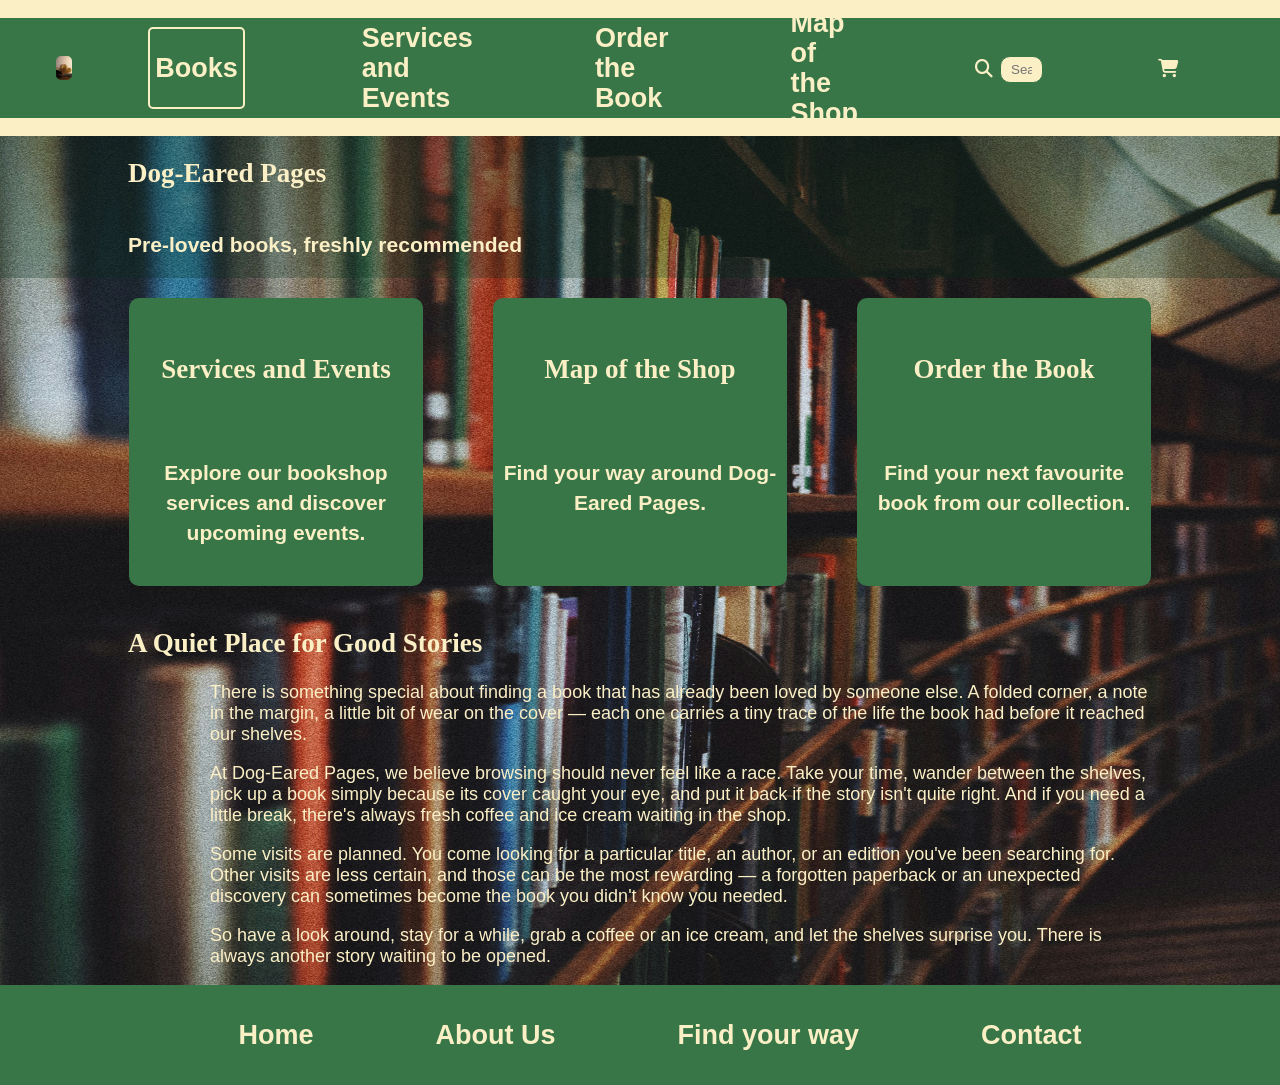
==== commit 2fd7c3e1: "Updated html and css Updated html and css, finished the books page." ====
--- a/index.html
+++ b/index.html
@@ -74,7 +74,7 @@
             </div>
         </section>
 
-        <div class="text">
+        <div class="hero_text1">
             <h2>A Quiet Place for Good Stories</h2>
             <p>There is something special about finding a book that has already been loved by someone else.
                 A folded corner, a note in the margin, a little bit of wear on the cover — each one carries a tiny trace
--- a/style.css
+++ b/style.css
@@ -1,5 +1,6 @@
 html {
     scroll-behavior: smooth;
+    overflow-x: hidden;
 }
 
 body{
@@ -8,11 +9,12 @@
     font-family: sans-serif;
     font-size: 18px;
     background-color: rgb(251, 239, 198);
+    overflow-x: hidden;
 }
 /*--typography--*/
 
 .hero_text h1,
-.text h2,
+.hero_text1 h2,
 .card h1,
 .about_main h2,
 .contact_main h2,
@@ -90,7 +92,7 @@
     padding: 5px 10px;
     border-radius: 10px;
     background-color: rgb(251, 239, 198);
-    border: 1px solid  rgb(56, 118, 72) ;
+    border: 1px solid  rgb(56, 118, 72);
     box-sizing: border-box;
     outline: none;
     margin-top: 0;
@@ -111,7 +113,7 @@
     color:  rgb(251, 239, 198);
 }
 
-/*--home--*/
+/*--index/home--*/
 .hero{
     color: rgb(251, 239, 198);
 }
@@ -153,10 +155,18 @@
     padding-left: 10%;
 }
 
-.text{
+.hero_text1 {
     position: relative;
     color: rgb(251, 239, 198);
-    padding: 0px 10% 0 10% ;
+    padding: 0 10%;
+}
+.hero_text1 p{
+    padding-left: 8%;
+}
+
+.hero_text1 h2,
+.hero_text1 p {
+    color: inherit;
 }
 
 /*--menu--*/
@@ -187,13 +197,12 @@
     height: 280px;
     width: 280px;
     cursor: pointer;
-    align-items: center;
     text-align: center;
-        background-color: rgb(56, 118, 72);
+    background-color: rgb(56, 118, 72);
 }
 
 .card > div {
-    flex: 1 1 0%;
+
     padding: 30px 20px;
     border-radius: 10px;
 }
@@ -203,7 +212,6 @@
     color: rgb(251, 239, 198);
     transform: translateY(-4px);
 }
-
 
 /*--down--*/
 .down{
@@ -215,6 +223,190 @@
     align-items: center;
     position: relative;
 }
+/*--books--*/
+.books_text h2{
+    color: rgb(1, 46, 27);
+    padding-left: 5%;
+}
+.books_text p{
+    padding-left: 8%;
+}
+.new_info{
+    display: flex;
+    margin-left: 20px;
+    margin-right: 20px;
+    flex-wrap: wrap;
+    margin-bottom: 2%;
+}
+
+.newcards > div{
+    display: flex;
+    flex: 0 0 calc((100% - 100px) / 7);
+    background-color:  rgb(251, 239, 198);
+    padding-top: 1%;
+    border-radius: 10px;
+    height: 570px;
+    flex-direction: column;
+}
+
+.newcards{
+    display: flex;
+    width: 100%;
+    gap: 10px;
+    flex-wrap: wrap;
+    align-items: stretch;
+}
+
+.newcards h2 {
+    text-align: center;
+}
+.newcards p{
+    margin: 0;
+}
+
+.newcards img{
+    height: 210px;
+    width: 140px;
+    border-radius: 10px;
+    display: block;
+    margin: 0 auto;
+    transition: transform 0.3s ease;
+}
+
+.newcards img:hover {
+    transform: scale(1.05);
+}
+
+.newcards button{
+    color: rgb(1, 46, 27);
+    border: solid 3px rgb(1, 46, 27);
+    text-align: center;
+    background-color:  rgb(251, 239, 198);
+    border-radius: 10px;
+    margin-top: auto;
+}
+
+.newcards button:hover{
+    background-color: rgb(56, 118, 72);
+    cursor: pointer;
+}
+
+ .services-intro h2{
+    padding-left: 5%;
+    padding-right: 5%;
+ }
+
+ .services-intro h3{
+    padding-left: 5%;
+    padding-right: 5%;
+ }
+
+ .services-intro p{
+    padding-left: 8%;
+    padding-right: 5%;
+ }
+
+ .services-intro li{
+    padding-left: 5%;
+    padding-right: 5%;
+ }
+
+ .events h2{
+    padding-left: 5%;
+    padding-right: 5%;
+ }
+
+ .events h3{
+    padding-left: 5%;
+    padding-right: 5%;
+ }
+
+ .events p{
+    padding-left: 8%;
+    padding-right: 5%;
+ }
+
+ .events li{
+    padding-left: 5%;
+    padding-right: 5%;
+ }
+
+ .shop-info h2{
+    padding-left: 5%;
+    padding-right: 5%;
+ }
+
+ .shop-info h3{
+    padding-left: 5%;
+    padding-right: 5%;
+ }
+
+ .shop-info p{
+    padding-left: 5%;
+    padding-right: 5%;
+ }
+
+ .shop-info li{
+    padding-left: 5%;
+    padding-right: 5%;
+ }
+
+
+.services-list {
+    margin: 40px auto;
+    max-width: 1000px;
+    padding: 0 20px;
+}
+
+.services-list h2 {
+    margin-bottom: 20px;
+    color: rgb(56, 118, 72);
+}
+
+.services-list table {
+    width: 100%;
+    border-collapse: collapse;
+    background-color: #fffaf3;
+    color: rgb(56, 118, 72);
+    border: 1px solid #d8c3a5;
+    border-radius: 8px;
+    overflow: hidden;
+}
+
+.services-list thead {
+    background-color: rgb(56, 118, 72);
+    color: #fffaf3;
+}
+
+.services-list th {
+    padding: 16px;
+    text-align: left;
+    font-weight: 600;
+}
+
+.services-list td {
+    padding: 14px 16px;
+    border-bottom: 1px solid #e5d7c5;
+    line-height: 1.5;
+    vertical-align: top;
+}
+
+.services-list tbody tr:nth-child(even) {
+    background-color: #f3e8d8;
+}
+
+.services-list tbody tr {
+    transition: background-color 0.25s ease;
+}
+
+.services-list tbody tr:hover {
+    background-color: #ead5b9;
+}
+
+.services-list tbody tr:last-child td {
+    border-bottom: none;
+}
+
 
 /*--order--*/
 .order{
@@ -348,6 +540,7 @@
     display: block;
     width: 100%;
     height: auto;
+    margin-top: 2%;
 }
 
 .map_container > img {
@@ -368,8 +561,21 @@
     align-items: center;
 }
 
+.map_intro h2{
+    padding-left: 5%;
+}
+
+.map_intro h1{
+    margin: 0;
+}
+
+.map_intro p{
+    margin: 0;
+    padding-left: 8%;
+}
+
 .rare_books_marker {
-    top: 47%;
+    top: 57%;
     left: 17%;
 }
 
@@ -379,7 +585,7 @@
 }
 
 .new_arrivals_marker {
-    top: 43%;
+    top: 53%;
     left: 8%;
 }
 
@@ -389,13 +595,13 @@
 }
 
 .classics_marker {
-    top: 75%;
+    top: 80%;
     left: 52%;
 }
 
 .hidden_gems_marker {
-    top: 55%;
-    left: 23%;
+    top: 65%;
+    left: 25%;
 }
 
 .art_design_marker {
@@ -414,7 +620,7 @@
 }
 
 .books_for_collectors_marker {
-    top: 70%;
+    top: 90%;
     left: 83%;
 }
 
@@ -424,9 +630,30 @@
 }
 
 .coffee_vending_machine_marker {
-    top: 15%;
+    top: 19%;
     left: 9%;
 }
+
+.reading_lounge_marker {
+    top: 35%;
+    left: 49%;
+}
+
+.visitors_restroom_marker {
+    top: 82%;
+    left: 95%;
+}
+
+.audiobook_listening_area_marker {
+    top: 30%;
+    left: 75%;
+}
+
+.dog_eared_pages_marker {
+    top: 65%;
+    left: 6%;
+}
+
 .map_popup {
     position: absolute;
     display: none;
@@ -497,6 +724,25 @@
     left: 12%;
 }
 
+.reading_lounge_popup {
+    top: 36%;
+    left: 52%;
+}
+
+.visitors_restroom_popup {
+    top: 50%;
+    left: 64%;
+}
+
+.audiobook_listening_area_popup {
+    top: 20%;
+    left: 48%;
+}
+.dog_eared_pages_popup {
+    top: 35%;
+    left: 11%;
+}
+
 #rare_books:checked ~ .rare_books_popup {
     display: block;
 }
@@ -544,11 +790,58 @@
     display: block;
 }
 
- .checkbox img{
+#reading_lounge:checked ~ .reading_lounge_popup {
+    display: block;
+}
+
+#visitors_restroom:checked ~ .visitors_restroom_popup {
+    display: block;
+}
+
+#audiobook_listening_area:checked ~ .audiobook_listening_area_popup {
+    display: block;
+}
+
+#dog_eared_pages:checked ~ .dog_eared_pages_popup {
+    display: block;
+}
+
+.checkbox img{
     width: 336px;
     height: 250px;
     border-radius: 10%;
  }
+
+.map_container .checkbox {
+    position: absolute;
+    inset: 0;
+    width: 100%;
+    height: 100%;
+}
+
+.map_container .checkbox > div {
+    display: contents;
+}
+
+.map_container .checkbox input[type="checkbox"] {
+    position: absolute;
+    opacity: 0;
+    width: 1px;
+    height: 1px;
+    margin: 0;
+    padding: 0;
+    appearance: none;
+    -webkit-appearance: none;
+}
+
+.map_container .map_marker {
+    position: absolute;
+    z-index: 2;
+}
+
+.map_container .map_popup {
+    z-index: 10;
+}
 
 /*--about--*/
 .about_main{
@@ -567,6 +860,8 @@
     border: solid 2px rgb(1, 46, 27);
     background-color: rgb(251, 239, 198);
     text-align: center;
+    margin-top: 1%;
+    margin-bottom: 1%;
 }
 
 .about_button:hover{
@@ -585,6 +880,8 @@
     border: solid 2px rgb(1, 46, 27);
     background-color: rgb(251, 239, 198);
     text-align: center;
+    margin-top: 1%;
+    margin-bottom: 1%;
 }
 
 .about_button1:hover{
@@ -621,6 +918,8 @@
     color: rgb(251, 239, 198);
     border-radius: 10px;
     margin-left: 5%;
+    margin-top: 1%;
+    margin-bottom: 1%;
     color: rgb(1, 46, 27);
     border: solid 2px rgb(1, 46, 27);
     background-color: rgb(251, 239, 198);
@@ -651,6 +950,10 @@
 
 
 
+/* =========================
+   MOBILE
+   0px - 600px
+   ========================= */
 @media screen and (max-width: 600px) {
 
     /* =========================
@@ -990,9 +1293,55 @@
     line-height: 1.4;
 }
 
-/* =========================
-   ORDER PAGE
-   ========================= */
+/*--BOOKS PAGE--*/
+  .newcards {
+        gap: 10px;
+    }
+
+    .newcards > div {
+        flex: 0 0 calc((100% - 10px) / 2);
+        height: 480px;
+        padding: 10px;
+    }
+
+    .newcards button {
+        margin-top: 10px;
+        padding: 5px;
+        width: 100%;
+    }
+    .newcards img {
+        width: 100%;
+        height: 180px;
+        object-fit: contain;
+    }
+
+    .newcards h2 {
+        font-size: 16px;
+    }
+
+    .newcards p {
+        font-size: 12px;
+    }
+
+
+
+/*--SERVICES PAGE--*/
+.services-list {
+        padding: 0 10px;
+        overflow-x: auto;
+    }
+
+    .services-list table {
+        font-size: 14px;
+    }
+
+    .services-list th,
+    .services-list td {
+        padding: 10px 8px;
+        overflow-wrap: anywhere;
+    }
+
+/*--ORDER PAGE--*/
 
 .order {
     display: flex;
@@ -1098,7 +1447,7 @@
    TEXT BELOW CARDS
    ========================= */
 
-.text {
+.hero_text1 {
     position: relative;
 
     width: 100%;
@@ -1112,17 +1461,17 @@
     color: rgb(1, 46, 27);
 }
 
-.text h2,
-.text p {
+.hero_text1 h2,
+.hero_text1 p {
     color: rgb(1, 46, 27);
 }
 
-.text h2 {
+.hero_text1 h2 {
     font-size: 25px;
     line-height: 1.2;
 }
 
-.text p {
+.hero_text1 p {
     font-size: 16px;
     line-height: 1.6;
 }
@@ -1162,9 +1511,61 @@
 
         margin: 3px auto;
     }
-}
-
-
+
+/* Fix map spacing on mobile */
+    .map_container {
+        position: relative;
+        width: 100%;
+        height: auto;
+        line-height: 0;
+    }
+
+    .map_container > .mainimg {
+        display: block;
+        width: 100%;
+        height: auto;
+    }
+
+    .map_container > .checkbox {
+        position: absolute;
+        top: 0;
+        left: 0;
+        width: 100%;
+        height: 100%;
+        margin: 0;
+        padding: 0;
+        line-height: normal;
+    }
+
+    .map_container .checkbox > div {
+        display: contents;
+    }
+    /* MAP POPUPS — MOBILE */
+    .map_container .map_popup img {
+        display: none;
+    }
+
+    .map_container .map_popup {
+        width: min(260px, calc(100vw - 32px));
+        max-width: calc(100vw - 32px);
+        padding: 12px;
+        border-radius: 10px;
+        box-sizing: border-box;
+    }
+
+    .map_container .map_popup h3 {
+        margin-top: 0;
+        margin-bottom: 8px;
+        font-size: 17px;
+    }
+
+    .map_container .map_popup p {
+        margin: 0;
+        font-size: 14px;
+        line-height: 1.5;
+        overflow-wrap: anywhere;
+    }
+}
 
 
 /* =========================
@@ -1352,8 +1753,8 @@
         max-width: 100%;
         margin: 0;
         padding: 0;
-    }
-
+
+    }
 
     /* HOME HERO */
 
@@ -1399,4 +1800,42 @@
 
         box-sizing: border-box;
     }
-}
+
+    /* Fix map spacing on tablet and mobile */
+   
+    .map_container {
+        position: relative;
+        width: 100%;
+        max-width: 100%;
+        height: auto;
+        margin: 0;
+        padding: 0;
+        line-height: 0;
+        overflow: hidden;
+        box-sizing: border-box;
+    }
+
+    .map_container > .mainimg {
+        display: block;
+        width: 100%;
+        max-width: 100%;
+        height: auto;
+        margin: 0;
+        padding: 0;
+        border: 0;
+        box-sizing: border-box;
+    }
+
+    .map_container > .checkbox {
+        position: absolute;
+        top: 0;
+        left: 0;
+        width: 100%;
+        height: 100%;
+        margin: 0;
+        padding: 0;
+        border: 0;
+        box-sizing: border-box;
+    }
+    
+}
